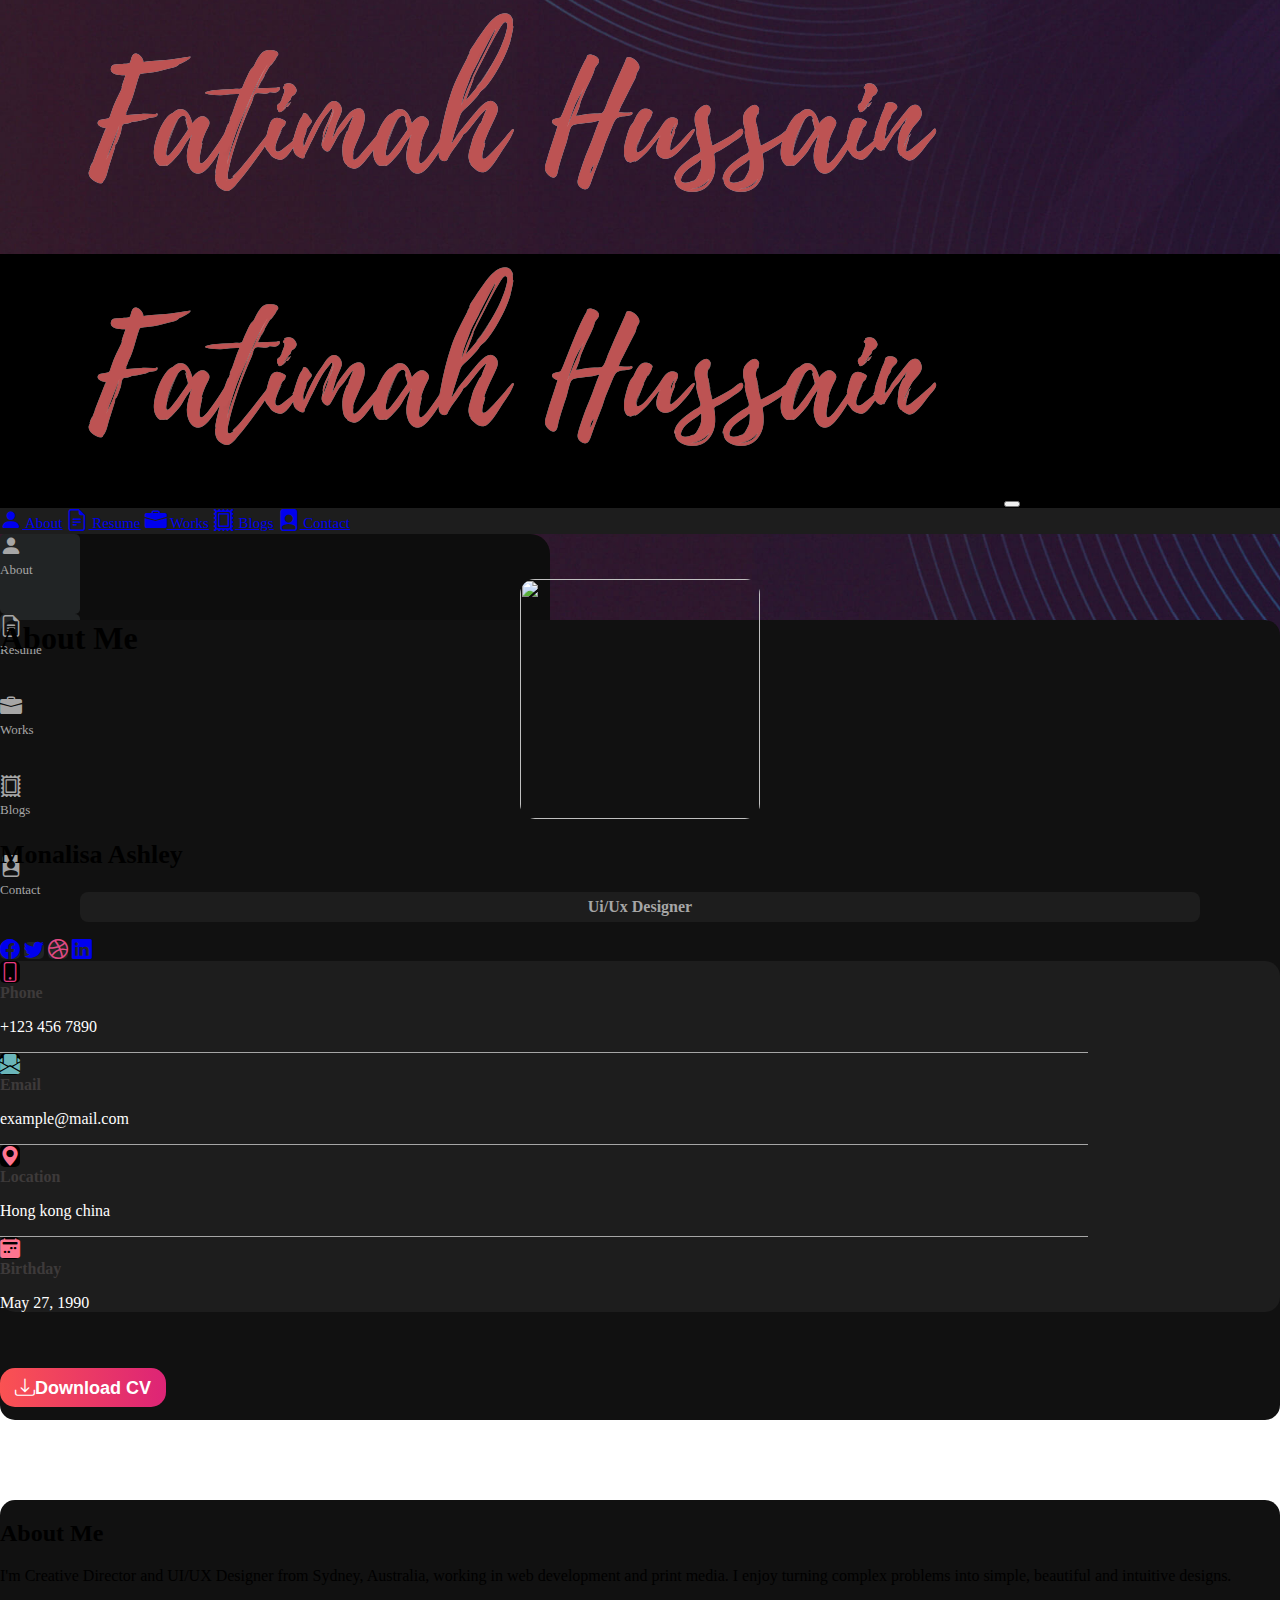
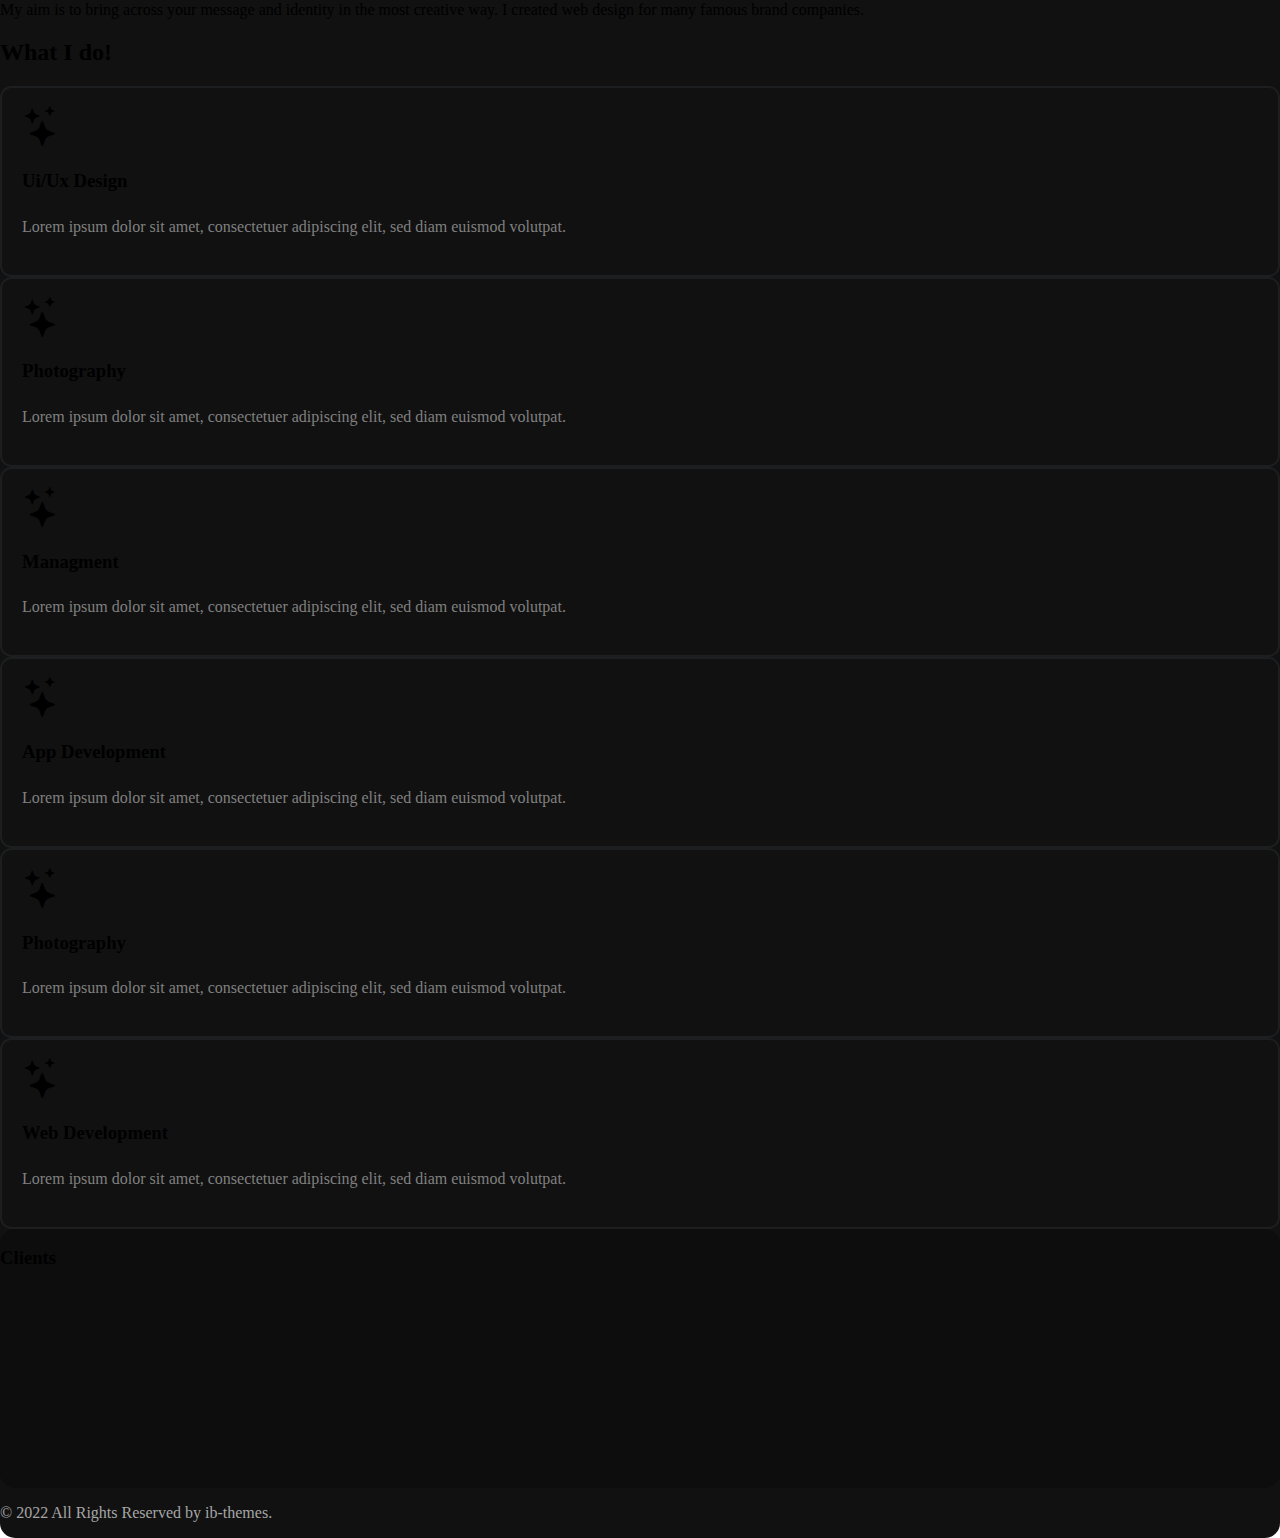
==== index.html @ b4686f72 "index test" ====
<!DOCTYPE html>
<html lang="en">

<head>
    <meta charset="UTF-8">
    <meta http-equiv="X-UA-Compatible" content="IE=edge">
    <meta name="viewport" content="width=device-width, initial-scale=1.0">
    <title>Document</title>
    <link href="https://cdn.jsdelivr.net/npm/bootstrap@5.2.1/dist/css/bootstrap.min.css" rel="stylesheet" integrity="sha384-iYQeCzEYFbKjA/T2uDLTpkwGzCiq6soy8tYaI1GyVh/UjpbCx/TYkiZhlZB6+fzT" crossorigin="anonymous">
    <script src="https://cdn.jsdelivr.net/npm/bootstrap@5.2.1/dist/js/bootstrap.bundle.min.js" integrity="sha384-u1OknCvxWvY5kfmNBILK2hRnQC3Pr17a+RTT6rIHI7NnikvbZlHgTPOOmMi466C8" crossorigin="anonymous"></script>
    <link rel="stylesheet" href="../styles/index.css">
    <link rel="stylesheet" href="https://cdn.jsdelivr.net/npm/bootstrap-icons@1.9.1/font/bootstrap-icons.css">
    <link rel="stylesheet" href="https://cdn.jsdelivr.net/npm/swiper@8/swiper-bundle.min.css" />


</head>

<body>
    <div class="portfolio">
        <div class="m-lg-5 d-none d-lg-block">
            <img src="../images/logo.png" alt="">

        </div>
        <div class="bostami">
            <nav class="navbar navbar-expand-lg bg-dark navbar-dark py-0 d-lg-none">
                <div class="container-fluid p-0">
                    <div class="navbar__top__items d-flex justify-content-between w-100 p-3">
                        <a class="navbar-brand" href="#"><img src="../images/logo.png" alt=""></a>
                        <button class="navbar-toggler" type="button" data-bs-toggle="collapse" data-bs-target="#navbarNavAltMarkup" aria-controls="navbarNavAltMarkup" aria-expanded="false" aria-label="Toggle navigation">
                    <span class="navbar-toggler-icon"></span>
                  </button>
                    </div>
                    <div class="collapse navbar-collapse" id="navbarNavAltMarkup">
                        <div class="navbar__links navbar-nav px-3">
                            <a class="nav-link active" aria-current="page" href="../pages/index.html">
                                <i class="bi bi-person-fill mx-1"></i> About</a>

                            <a class="nav-link active" aria-current="page" href="../pages/resume.html">
                                <i class="bi bi-file-earmark-text mx-1"></i> Resume</a>

                            <a class="nav-link active" aria-current="page" href="../pages/works.html">
                                <i class="bi bi-briefcase-fill mx-1"></i> Works</a>

                            <a class="nav-link active" aria-current="page" href="../pages/blog.html">
                                <i class="bi bi-postage mx-1"></i> Blogs</a>

                            <a class="nav-link active" aria-current="page" href="../pages/contact.html">
                                <i class="bi bi-file-person-fill mx-1"></i> Contact</a>
                        </div>
                    </div>
                </div>
            </nav>

        </div>
        <div class="bostami__menu__item row justify-content-end">
            <div class="col-lg-5 col-12 py-5 mx-3">
                <div class="bostami__menu__items d-lg-block d-none">
                    <div class="container">
                        <div class="bostami__menu d-flex justify-content-center pt-3">
                            <div class="menu__link  mx-2 my-3 d-flex justify-content-center pt-3">
                                <a href="../pages/index.html">
                                    <i class="bi bi-person-fill mx-2"></i> <br> About
                                </a>
                            </div>

                            <div class="menu__link  mx-2 my-3 d-flex justify-content-center pt-3">
                                <a href="../pages/resume.html">
                                    <i class="bi bi-file-earmark-text mx-2"></i> <br> Resume
                                </a>
                            </div>

                            <div class="menu__link  mx-2 my-3 d-flex justify-content-center pt-3">
                                <a href="../pages/Works.html">
                                    <i class="bi bi-briefcase-fill mx-2"></i> <br> Works
                                </a>
                            </div>

                            <div class="menu__link mx-2 my-3 d-flex justify-content-center pt-3">
                                <a href="../pages/blog.html">
                                    <i class="bi bi-postage mx-2"></i> <br> Blogs
                                </a>
                            </div>

                            <div class="menu__link m-2 my-3 d-flex justify-content-center pt-3">
                                <a href="../pages/contact.html">
                                    <i class="bi bi-file-person-fill mx-2"></i> <br> Contact
                                </a>
                            </div>




                        </div>
                    </div>
                </div>
            </div>
        </div>


        <div class="bostami__about">
            <div class="row">
                <div class=" bostami__person__item col-lg-3 col-12 mx-0 mx-lg-4 mx-xl-5 sticky-lg-top">
                    <h1 class="text-light fw-bolder m-5 d-lg-none">About Me
                    </h1>
                    <div class=" person__img">
                        <img class="img-fluid" src="../images/profile.jpg" alt="">
                    </div>
                    <h2 class="text-center text-light my-3">Monalisa Ashley</h2>

                    <h3 class="">Ui/Ux Designer</h3>

                    <div class="sosial__link d-flex justify-content-center">
                        <a class="py-1 px-2 m-1" href="#"><i class="bi bi-facebook "></i></a>
                        <a class="py-1 px-2 m-1" href="#"><i class="bi bi-twitter"></i></a>
                        <a class=" py-1 px-2 m-1" href="#"><i class="pink bi bi-dribbble"></i></i></a>
                        <a class="py-1 px-2 m-1" href="#"><i class="bi bi-linkedin"></i></a>
                    </div>

                    <div class="person__contact__items p-3 m-3">
                        <div class="contact__items d-flex justify-content-lg-start ">
                            <i class="phone__icon bi bi-phone  py-1 mt-1 mx-2"></i>
                            <div class="contact__text">
                                <span>Phone</span>
                                <p>+123 456 7890</p>
                            </div>

                        </div>
                        <div class="line mx-3 my-2"></div>


                        <div class="contact__items d-flex justify-content-start">
                            <i class="email__icon bi bi-envelope-paper-fill  py-1 mt-1 mx-2"></i>
                            <div class="contact__text">
                                <span>Email</span>
                                <p>example@mail.com

                                </p>
                            </div>

                        </div>
                        <div class="line mx-3 my-2"></div>
                        <div class="contact__items d-flex justify-content-start">
                            <i class="location__icon bi bi-geo-alt-fill  py-1 mt-1 mx-2"></i>
                            <div class="contact__text">
                                <span>Location    </span>
                                <p>Hong kong china </p>
                            </div>

                        </div>
                        <div class="line mx-3 my-2"></div>
                        <div class="contact__items d-flex justify-content-start">
                            <i class="location__icon bi bi-calendar2-week-fill  py-1 mt-1 mx-2"></i>
                            <div class="contact__text">
                                <span>Birthday    </span>
                                <p>May 27, 1990</p>
                            </div>

                        </div>

                    </div>

                    <div class="d-flex justify-content-center m-3">
                        <button><i class="bi bi-download px-1"></i>Download CV</button>

                    </div>

                </div>

                <div class="about col-lg-8 col-12">
                    <h2 class="d-lg-block d-none text-light m-5">About Me
                    </h2>
                    <p class="d-lg-block d-none text-light mx-5">I'm Creative Director and UI/UX Designer from Sydney, Australia, working in web development and print media. I enjoy turning complex problems into simple, beautiful and intuitive designs.</p>
                    <p class="d-lg-block d-none text-light mx-5 ">My aim is to bring across your message and identity in the most creative way. I created web design for many famous brand companies.

                    </p>

                    <div class="container">
                        <h2 class="text-light mx-3 px-3 my-4">What I do!
                        </h2>
                        <div class="row m-3">

                            <div class=" col-lg-6 col-12 ">
                                <div class="about__card col-12 d-flex justify-content-center mb-4">
                                    <div><i class="bi bi-stars"></i></div>
                                    <div class="card__text">
                                        <h3 class="text-light">Ui/Ux Design
                                        </h3>
                                        <p>Lorem ipsum dolor sit amet, consectetuer adipiscing elit, sed diam euismod volutpat.

                                        </p>
                                    </div>


                                </div>
                                <div class="about__card col-12 d-flex justify-content-center mb-4">
                                    <div><i class="bi bi-stars"></i></div>
                                    <div class="card__text">
                                        <h3 class="text-light">Photography
                                        </h3>
                                        <p>Lorem ipsum dolor sit amet, consectetuer adipiscing elit, sed diam euismod volutpat.

                                        </p>
                                    </div>


                                </div>
                                <div class="about__card col-12 d-flex justify-content-center mb-4">
                                    <div><i class="bi bi-stars"></i></div>
                                    <div class="card__text">
                                        <h3 class="text-light">Managment

                                        </h3>
                                        <p>Lorem ipsum dolor sit amet, consectetuer adipiscing elit, sed diam euismod volutpat.

                                        </p>
                                    </div>


                                </div>
                            </div>

                            <div class=" col-lg-6 col-12 ">
                                <div class="about__card col-12 d-flex justify-content-center mb-4">
                                    <div><i class="bi bi-stars"></i></div>
                                    <div class="card__text">
                                        <h3 class="text-light">App Development

                                        </h3>
                                        <p>Lorem ipsum dolor sit amet, consectetuer adipiscing elit, sed diam euismod volutpat.

                                        </p>
                                    </div>


                                </div>
                                <div class="about__card col-12 d-flex justify-content-center mb-4">
                                    <div><i class="bi bi-stars"></i></div>
                                    <div class="card__text">
                                        <h3 class="text-light">Photography

                                        </h3>
                                        <p>Lorem ipsum dolor sit amet, consectetuer adipiscing elit, sed diam euismod volutpat.

                                        </p>
                                    </div>


                                </div>
                                <div class="about__card col-12 d-flex justify-content-center mb-4">
                                    <div><i class="bi bi-stars"></i></div>
                                    <div class="card__text">
                                        <h3 class="text-light">Web Development

                                        </h3>
                                        <p>Lorem ipsum dolor sit amet, consectetuer adipiscing elit, sed diam euismod volutpat.

                                        </p>
                                    </div>


                                </div>
                            </div>











                        </div>

                    </div>
                    <div class="clients m-5">
                        <h3 class="text-light text-center m-5">Clients</h3>
                        <!-- Slider main container -->
                        <div class="swiper d-flex justify-content-center mt-5">
                            <!-- Additional required wrapper -->
                            <div class="swiper-wrapper ">
                                <!-- Slides -->
                                <div class="swiper-slide"><img src="../images/cherly.png" alt=""></div>
                                <div class="swiper-slide"><img src="../images/diana hill.png" alt=""></div>
                                <div class="swiper-slide"><img src="../images/pennyw.png" alt=""></div>

                            </div>




                        </div>
                    </div>
                    <footer class=" d-flex justify-content-center py-3">
                        <p>© 2022 All Rights Reserved by ib-themes.</p>
                    </footer>
                </div>

            </div>
        </div>
    </div>

    <script src="https://cdn.jsdelivr.net/npm/swiper@8/swiper-bundle.min.js"></script>
    <script>
        const swiper = new Swiper('.swiper', {
            // Optional parameters
            direction: 'horizontal',
            slidesPerView: 4,
            spaceBetween: 30,
            loop: true,






        });
    </script>
</body>

</html>
---- styles/index.css ----
body {
  margin: 0;
  background-image: url(../images/bgtwo.jpg);
  background-repeat: no-repeat;
  background-position: center;
  background-attachment: fixed;
  background-size: cover;
  overflow-x: hidden;
  font-family: 'Poppins';
}

h3 {
  font-family: 'Poppins';

}
body .portfolio .bostami {
  background-image: url(../images/bgtwo.jpg);
  background-repeat: no-repeat;
  background-position: center;
  background-attachment: fixed;
  background-size: cover;
  width: 100%;
}
body .portfolio .bostami .navbar .navbar__top__items {
  background-color: black !important;
}
body .portfolio .bostami .navbar .navbar__links {
  background-color: rgb(29, 29, 29);
}
body .portfolio .bostami .navbar .navbar__links a {
  font-size: 15px;
}
body .portfolio .bostami .navbar .navbar__links a i {
  font-size: 22px;
}
body .portfolio .bostami .navbar .navbar__links a:hover {
  color: #FA5252;
}
body .portfolio .bostami__menu__item {
  margin-bottom: -80px;
}
@media screen and (max-width: 1352px) {
  body .portfolio .bostami__menu__item {
    margin-right: 20% !important;
  }
}
body .portfolio .bostami__menu__item .bostami__menu__items {
  width: 550px;
  height: 145px;
  background-color: #0D0D0D;
  border-radius: 20px;
}
body .portfolio .bostami__menu__item .bostami__menu__items .menu__link {
  width: 80px;
  height: 80px;
  border-radius: 5px;
  background-color: #212425;
  color: #A6A6A6;
}
body .portfolio .bostami__menu__item .bostami__menu__items .menu__link:hover {
  background: linear-gradient(90deg, rgb(250, 82, 82) 0%, rgb(221, 36, 118) 100%);
}
body .portfolio .bostami__menu__item .bostami__menu__items .menu__link:hover a {
  color: white;
}
body .portfolio .bostami__menu__item .bostami__menu__items .menu__link a {
  color: #A6A6A6;
  align-items: center;
  font-size: 13px;
  text-decoration: none;
}
body .portfolio .bostami__menu__item .bostami__menu__items .menu__link a i {
  font-size: 22px;
}
body .portfolio .bostami__about .about {
  margin-top: 80px;
  border-radius: 15px;
  overflow: hidden;
  background-color: rgb(17, 17, 17);
}
@media screen and (max-width: 991px) {
  body .portfolio .bostami__about .about {
    margin-top: -30px;
  }
}
body .portfolio .bostami__about .about .about__card {
  overflow: hidden;
  padding-left: 1.25rem;
  padding-top: 1rem;
  padding-bottom: 1rem;
  border-radius: 0.725rem;
  border: 2px solid rgba(33, 36, 37, 0.7);
}
body .portfolio .bostami__about .about .about__card i {
  font-size: 2.5rem;
}
body .portfolio .bostami__about .about .about__card p {
  color: #808080;
  line-height: 2rem;
}
body .portfolio .bostami__about .about .clients {
  background-color: #0D0D0D;
  overflow: hidden;
  border-radius: 15px;
}
body .portfolio .bostami__about .about .clients .swiper {
  width: 700px;
  height: 200px;
}
body .portfolio .bostami__about .about footer {
  color: #A6A6A6;
  font-size: 16px;
}
body .portfolio .bostami__about .bostami__person__item {
  border-radius: 15px;
  background-color: rgb(17, 17, 17);
}
@media screen and (min-width: 991px) {
  body .portfolio .bostami__about .bostami__person__item {
    height: 800px;
  }
}
@media screen and (max-width: 991px) {
  body .portfolio .bostami__about .bostami__person__item {
    height: 1100px;
    margin-top: -18px;
  }
}
body .portfolio .bostami__about .bostami__person__item h3 {
  text-align: center;
  color: #A6A6A6;
  background-color: #1D1D1D;
  font-size: 16px;
  padding: 6px 20px;
  margin-right: 80px;
  margin-left: 80px;
  border-radius: 8px;
}
body .portfolio .bostami__about .bostami__person__item h2 {
  font-size: 26px;
}
body .portfolio .bostami__about .bostami__person__item .sosial__link a {
  background-color: #212425;
  text-decoration: none;
  border-radius: 5px;
}
body .portfolio .bostami__about .bostami__person__item .sosial__link a .pink {
  color: #E14A84 !important;
}
body .portfolio .bostami__about .bostami__person__item .sosial__link a i {
  text-align: center;
  font-size: 20px;
}
body .portfolio .bostami__about .bostami__person__item button {
  margin-top: 40px;
  font-size: 18px;
  border-radius: 15px;
  color: white;
  font-weight: bold;
  border: none;
  padding: 8px 15px;
  background: linear-gradient(90deg, rgb(250, 82, 82) 0%, rgb(221, 36, 118) 100%);
}
body .portfolio .bostami__about .bostami__person__item button i {
  font-size: 20px;
}
body .portfolio .bostami__about .bostami__person__item .person__img {
  display: flex;
  justify-content: center;
}
@media screen and (min-width: 991px) {
  body .portfolio .bostami__about .bostami__person__item .person__img {
    margin-top: -100px;
  }
}
@media screen and (max-width: 991px) {
  body .portfolio .bostami__about .bostami__person__item .person__img {
    padding-top: 50px;
  }
}
body .portfolio .bostami__about .bostami__person__item .person__img img {
  border-radius: 15px;
  width: 240px;
  height: 240px;
}
body .portfolio .bostami__about .bostami__person__item .person__contact__items {
  border-radius: 15px;
  background-color: #1d1d1d;
}
body .portfolio .bostami__about .bostami__person__item .contact__items i {
  border-radius: 5px;
  text-align: center;
  height: 40px;
  width: 40px;
  font-size: 20px;
  background-color: #000000;
}
body .portfolio .bostami__about .bostami__person__item .contact__items .phone__icon {
  color: #e93b81;
}
body .portfolio .bostami__about .bostami__person__item .contact__items .contact__text span {
  font-weight: bolder;
  font-size: 16px;
  color: #3d3a3a;
}
body .portfolio .bostami__about .bostami__person__item .contact__items .contact__text p {
  font-size: 16px;
  color: white;
}
body .portfolio .bostami__about .bostami__person__item .contact__items .email__icon {
  color: #6ab5b9;
}
body .portfolio .bostami__about .bostami__person__item .contact__items .location__icon {
  color: #FD7590;
}
body .portfolio .bostami__about .bostami__person__item .line {
  height: 1px;
  width: 85%;
  background-color: #A6A6A6;
}/*# sourceMappingURL=index.css.map */
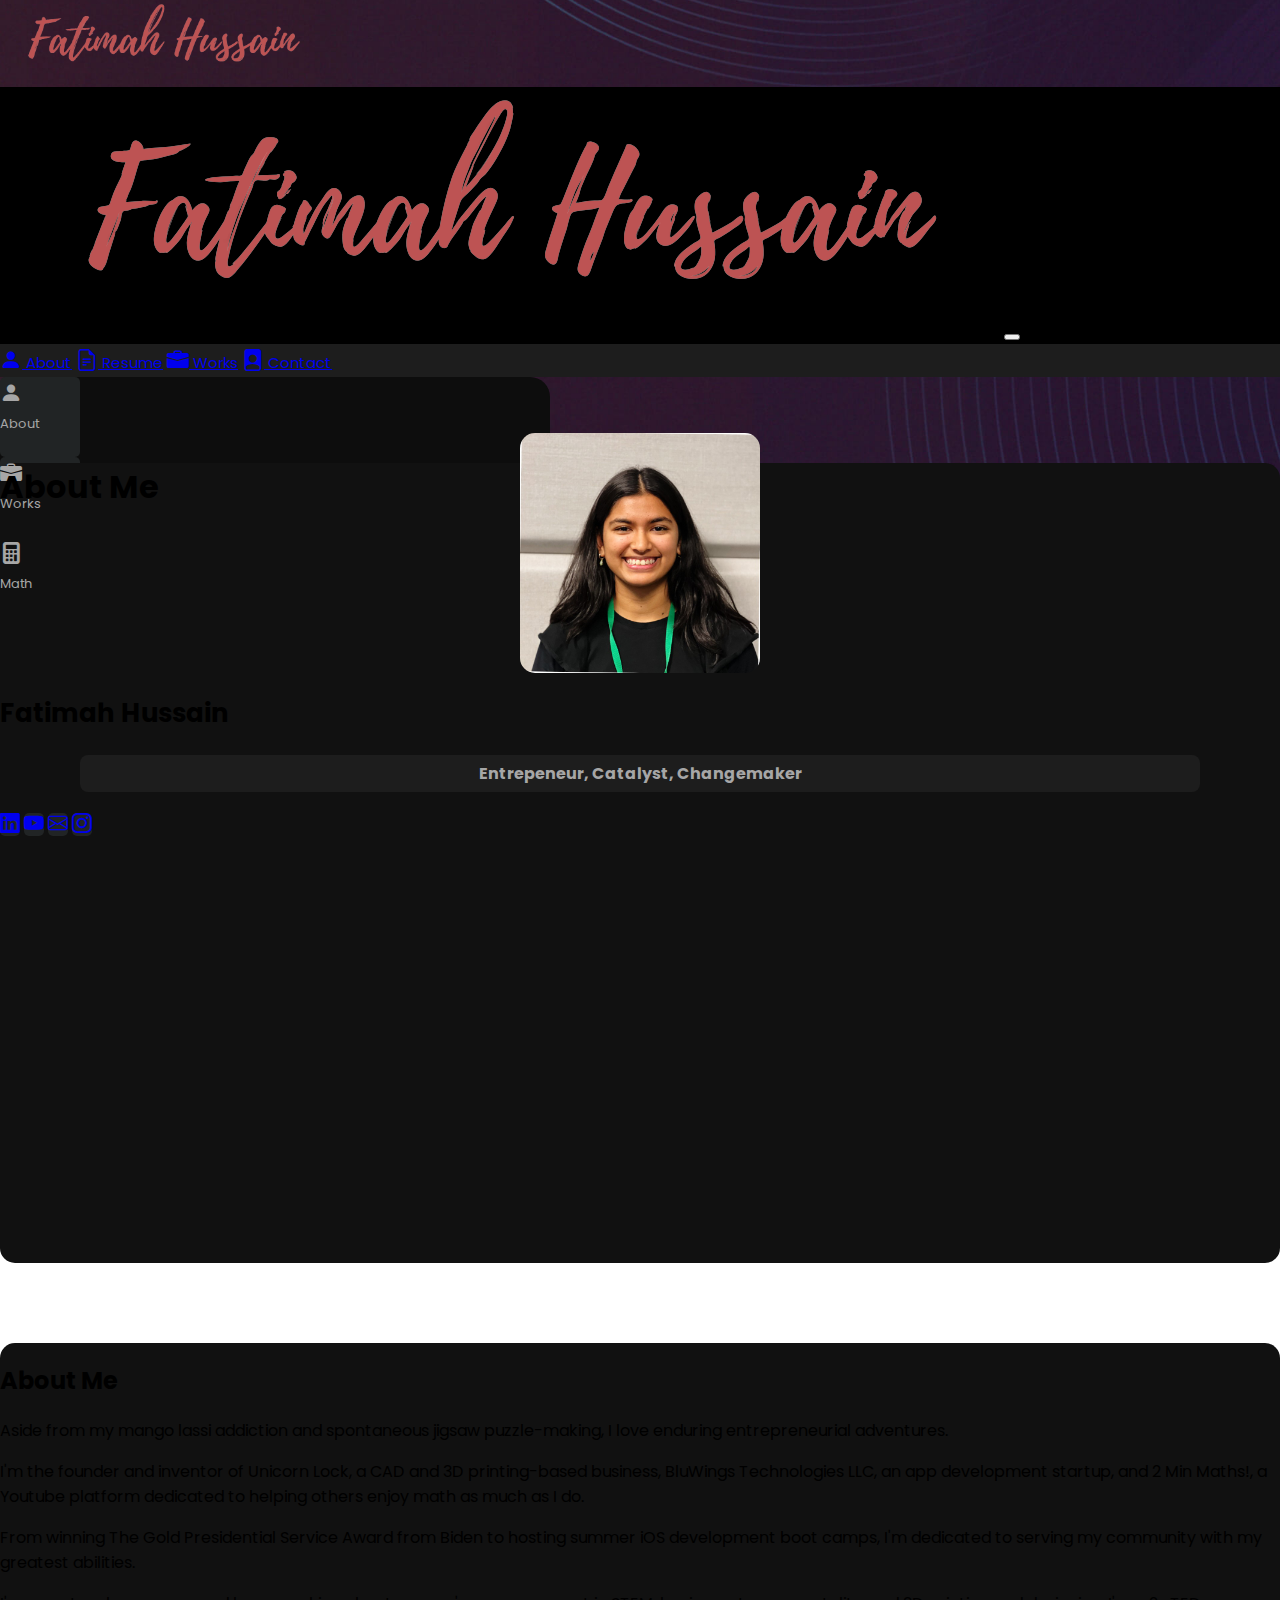
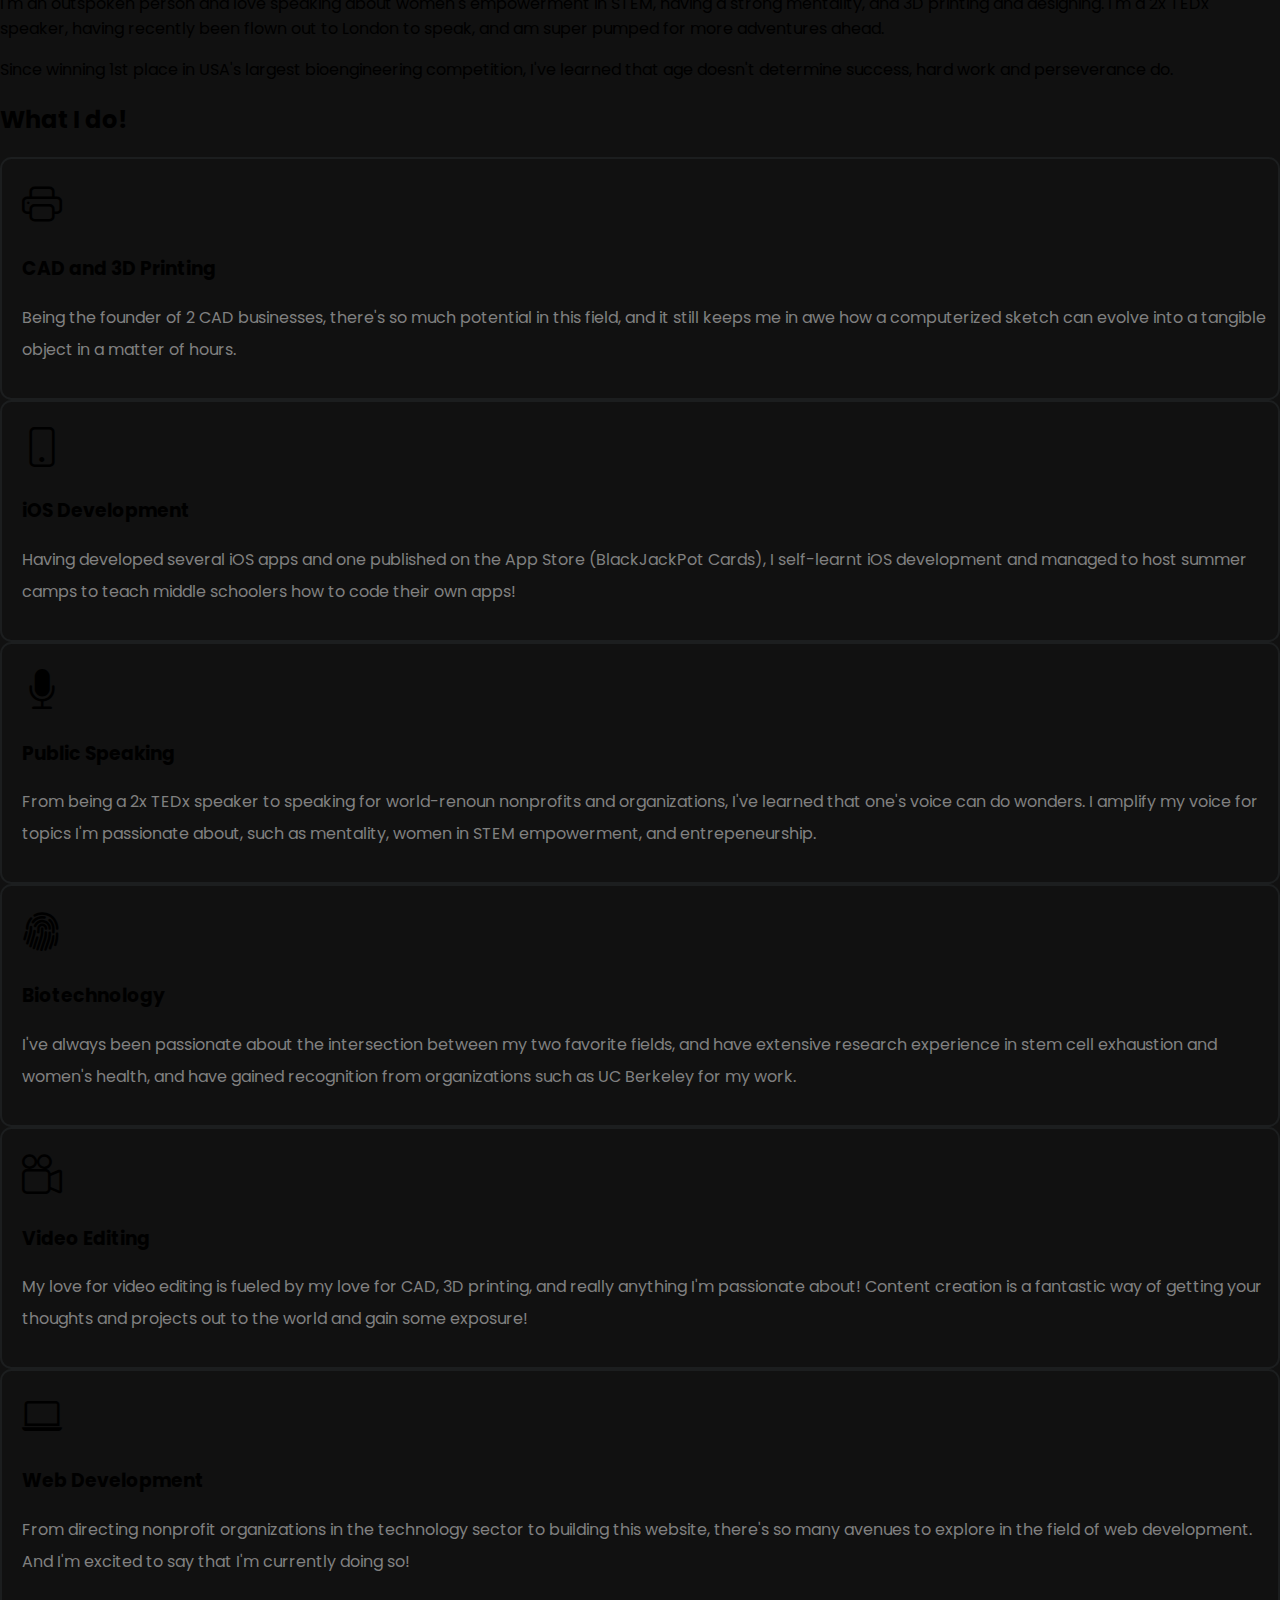
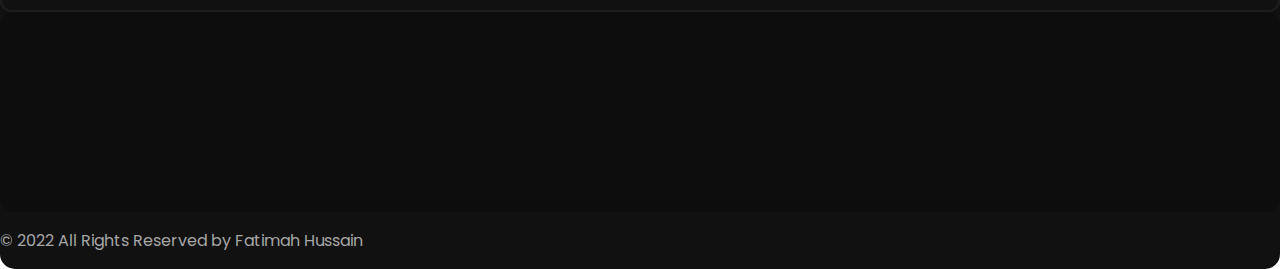
==== commit 1972f85a: "revert to original" ====
--- a/index.html
+++ b/index.html
@@ -5,20 +5,22 @@
     <meta charset="UTF-8">
     <meta http-equiv="X-UA-Compatible" content="IE=edge">
     <meta name="viewport" content="width=device-width, initial-scale=1.0">
-    <title>Document</title>
+    <title>Fatimah Hussain</title>
     <link href="https://cdn.jsdelivr.net/npm/bootstrap@5.2.1/dist/css/bootstrap.min.css" rel="stylesheet" integrity="sha384-iYQeCzEYFbKjA/T2uDLTpkwGzCiq6soy8tYaI1GyVh/UjpbCx/TYkiZhlZB6+fzT" crossorigin="anonymous">
     <script src="https://cdn.jsdelivr.net/npm/bootstrap@5.2.1/dist/js/bootstrap.bundle.min.js" integrity="sha384-u1OknCvxWvY5kfmNBILK2hRnQC3Pr17a+RTT6rIHI7NnikvbZlHgTPOOmMi466C8" crossorigin="anonymous"></script>
     <link rel="stylesheet" href="../styles/index.css">
     <link rel="stylesheet" href="https://cdn.jsdelivr.net/npm/bootstrap-icons@1.9.1/font/bootstrap-icons.css">
     <link rel="stylesheet" href="https://cdn.jsdelivr.net/npm/swiper@8/swiper-bundle.min.css" />
-
+    <link rel="preconnect" href="https://fonts.googleapis.com">
+    <link rel="preconnect" href="https://fonts.gstatic.com" crossorigin>
+    <link href="https://fonts.googleapis.com/css2?family=Poppins:wght@200;500&display=swap" rel="stylesheet">
 
 </head>
 
 <body>
     <div class="portfolio">
         <div class="m-lg-5 d-none d-lg-block">
-            <img src="../images/logo.png" alt="">
+            <img style="height: 5rem;" src="../images/logo.png" alt="">
 
         </div>
         <div class="bostami">
@@ -32,7 +34,7 @@
                     </div>
                     <div class="collapse navbar-collapse" id="navbarNavAltMarkup">
                         <div class="navbar__links navbar-nav px-3">
-                            <a class="nav-link active" aria-current="page" href="../pages/index.html">
+                            <a class="nav-link active" aria-current="page" href="../index.html">
                                 <i class="bi bi-person-fill mx-1"></i> About</a>
 
                             <a class="nav-link active" aria-current="page" href="../pages/resume.html">
@@ -40,9 +42,9 @@
 
                             <a class="nav-link active" aria-current="page" href="../pages/works.html">
                                 <i class="bi bi-briefcase-fill mx-1"></i> Works</a>
-
+<!-- 
                             <a class="nav-link active" aria-current="page" href="../pages/blog.html">
-                                <i class="bi bi-postage mx-1"></i> Blogs</a>
+                                <i class="bi bi-postage mx-1"></i> Blogs</a> -->
 
                             <a class="nav-link active" aria-current="page" href="../pages/contact.html">
                                 <i class="bi bi-file-person-fill mx-1"></i> Contact</a>
@@ -58,16 +60,16 @@
                     <div class="container">
                         <div class="bostami__menu d-flex justify-content-center pt-3">
                             <div class="menu__link  mx-2 my-3 d-flex justify-content-center pt-3">
-                                <a href="../pages/index.html">
+                                <a href="../index.html">
                                     <i class="bi bi-person-fill mx-2"></i> <br> About
                                 </a>
                             </div>
 
-                            <div class="menu__link  mx-2 my-3 d-flex justify-content-center pt-3">
+                            <!-- <div class="menu__link  mx-2 my-3 d-flex justify-content-center pt-3">
                                 <a href="../pages/resume.html">
                                     <i class="bi bi-file-earmark-text mx-2"></i> <br> Resume
                                 </a>
-                            </div>
+                            </div> -->
 
                             <div class="menu__link  mx-2 my-3 d-flex justify-content-center pt-3">
                                 <a href="../pages/Works.html">
@@ -75,17 +77,25 @@
                                 </a>
                             </div>
 
-                            <div class="menu__link mx-2 my-3 d-flex justify-content-center pt-3">
+                            <!-- <div class="menu__link mx-2 my-3 d-flex justify-content-center pt-3">
                                 <a href="../pages/blog.html">
                                     <i class="bi bi-postage mx-2"></i> <br> Blogs
                                 </a>
-                            </div>
+                            </div> -->
 
                             <div class="menu__link m-2 my-3 d-flex justify-content-center pt-3">
+                                <a href="https://www.youtube.com/c/2MinMaths/videos">
+                                    <i class="bi bi-calculator-fill mx-2"></i> <br> Math
+                                </a>
+                            </div>
+
+
+                            <!-- <div class="menu__link m-2 my-3 d-flex justify-content-center pt-3">
                                 <a href="../pages/contact.html">
-                                    <i class="bi bi-file-person-fill mx-2"></i> <br> Contact
-                                </a>
-                            </div>
+                                    <i class="bi bi-file-person-fill mx-2"></i> <br> Math
+                                </a>
+                            </div> -->
+
 
 
 
@@ -103,28 +113,28 @@
                     <h1 class="text-light fw-bolder m-5 d-lg-none">About Me
                     </h1>
                     <div class=" person__img">
-                        <img class="img-fluid" src="../images/profile.jpg" alt="">
-                    </div>
-                    <h2 class="text-center text-light my-3">Monalisa Ashley</h2>
-
-                    <h3 class="">Ui/Ux Designer</h3>
+                        <img style="height: 50%;" class="img-fluid" src="../images/profile.jpeg" alt="">
+                    </div>
+                    <h2 class="text-center text-light my-3">Fatimah Hussain</h2>
+
+                    <h3>Entrepeneur, Catalyst, Changemaker</h3>
 
                     <div class="sosial__link d-flex justify-content-center">
-                        <a class="py-1 px-2 m-1" href="#"><i class="bi bi-facebook "></i></a>
-                        <a class="py-1 px-2 m-1" href="#"><i class="bi bi-twitter"></i></a>
-                        <a class=" py-1 px-2 m-1" href="#"><i class="pink bi bi-dribbble"></i></i></a>
-                        <a class="py-1 px-2 m-1" href="#"><i class="bi bi-linkedin"></i></a>
-                    </div>
-
-                    <div class="person__contact__items p-3 m-3">
-                        <div class="contact__items d-flex justify-content-lg-start ">
+                        <a class="py-1 px-2 m-1" href="linkedin.com/in/fatimah-hussain/"><i class="bi bi-linkedin"></i></a>
+                        <a class="py-1 px-2 m-1" href="https://www.youtube.com/c/2MinMaths/videos"><i class="bi bi-youtube "></i></a>
+                        <a class="py-1 px-2 m-1" href="fatimahandhussain@gmail.com"><i class="bi bi-envelope"></i></a>
+                        <a class=" py-1 px-2 m-1" href="https://instagram.com/@fxtimxhh"><i class="bi bi-instagram"></i></i></a>
+                    </div>
+
+                    <!-- <div class="person__contact__items p-3 m-3">
+                         <div class="contact__items d-flex justify-content-lg-start ">
                             <i class="phone__icon bi bi-phone  py-1 mt-1 mx-2"></i>
                             <div class="contact__text">
                                 <span>Phone</span>
                                 <p>+123 456 7890</p>
                             </div>
 
-                        </div>
+                        </div> 
                         <div class="line mx-3 my-2"></div>
 
 
@@ -132,7 +142,7 @@
                             <i class="email__icon bi bi-envelope-paper-fill  py-1 mt-1 mx-2"></i>
                             <div class="contact__text">
                                 <span>Email</span>
-                                <p>example@mail.com
+                                <p>fatimahandhussain@gmail.com
 
                                 </p>
                             </div>
@@ -157,60 +167,64 @@
 
                         </div>
 
-                    </div>
-
-                    <div class="d-flex justify-content-center m-3">
-                        <button><i class="bi bi-download px-1"></i>Download CV</button>
-
-                    </div>
+                    </div> -->
 
                 </div>
 
                 <div class="about col-lg-8 col-12">
+                    
+
                     <h2 class="d-lg-block d-none text-light m-5">About Me
                     </h2>
-                    <p class="d-lg-block d-none text-light mx-5">I'm Creative Director and UI/UX Designer from Sydney, Australia, working in web development and print media. I enjoy turning complex problems into simple, beautiful and intuitive designs.</p>
-                    <p class="d-lg-block d-none text-light mx-5 ">My aim is to bring across your message and identity in the most creative way. I created web design for many famous brand companies.
-
+                    <!-- <img style= "width: 70%; justify-content: center;" src="../images/main.jpeg">  -->
+                    <p class="d-lg-block d-none text-light mx-5">Aside from my mango lassi addiction and spontaneous jigsaw puzzle-making, I love enduring entrepreneurial adventures. 
+                        
                     </p>
+                    <p class="d-lg-block d-none text-light mx-5"> I'm the founder and inventor of Unicorn Lock, a CAD and 3D printing-based business, BluWings Technologies LLC, an app development startup, and 2 Min Maths!, a Youtube platform dedicated to helping others enjoy math as much as I do. </p>
+                    
+                    <p class="d-lg-block d-none text-light mx-5"> From winning The Gold Presidential Service Award from Biden to hosting summer iOS development boot camps, I'm dedicated to serving my community with my greatest abilities. </p>
+                    
+                    <p class="d-lg-block d-none text-light mx-5"> I'm an outspoken person and love speaking about women's empowerment in STEM, having a strong mentality, and 3D printing and designing. I'm a 2x TEDx speaker, having recently been flown out to London to speak, and am super pumped for more adventures ahead. </p>
+                    
+                    <p class="d-lg-block d-none text-light mx-5"> Since winning 1st place in USA's largest bioengineering competition, I've learned that age doesn't determine success, hard work and perseverance do.</p>
 
                     <div class="container">
-                        <h2 class="text-light mx-3 px-3 my-4">What I do!
+                        <h2 class="text-light mx-3 px-3 my-5">What I do!
                         </h2>
                         <div class="row m-3">
 
                             <div class=" col-lg-6 col-12 ">
                                 <div class="about__card col-12 d-flex justify-content-center mb-4">
-                                    <div><i class="bi bi-stars"></i></div>
-                                    <div class="card__text">
-                                        <h3 class="text-light">Ui/Ux Design
-                                        </h3>
-                                        <p>Lorem ipsum dolor sit amet, consectetuer adipiscing elit, sed diam euismod volutpat.
-
-                                        </p>
-                                    </div>
-
-
-                                </div>
-                                <div class="about__card col-12 d-flex justify-content-center mb-4">
-                                    <div><i class="bi bi-stars"></i></div>
-                                    <div class="card__text">
-                                        <h3 class="text-light">Photography
-                                        </h3>
-                                        <p>Lorem ipsum dolor sit amet, consectetuer adipiscing elit, sed diam euismod volutpat.
-
-                                        </p>
-                                    </div>
-
-
-                                </div>
-                                <div class="about__card col-12 d-flex justify-content-center mb-4">
-                                    <div><i class="bi bi-stars"></i></div>
-                                    <div class="card__text">
-                                        <h3 class="text-light">Managment
-
-                                        </h3>
-                                        <p>Lorem ipsum dolor sit amet, consectetuer adipiscing elit, sed diam euismod volutpat.
+                                    <div><i class="bi bi-printer"></i></div>
+                                    <div class="card__text">
+                                        <h3 class="text-light">CAD and 3D Printing
+                                        </h3>
+                                        <p>Being the founder of 2 CAD businesses, there's so much potential in this field, and it still keeps me in awe how a computerized sketch can evolve into a tangible object in a matter of hours.
+
+                                        </p>
+                                    </div>
+
+
+                                </div>
+                                <div class="about__card col-12 d-flex justify-content-center mb-4">
+                                    <div><i class="bi bi-phone"></i></div>
+                                    <div class="card__text">
+                                        <h3 class="text-light">iOS Development
+                                        </h3>
+                                        <p>Having developed several iOS apps and one published on the App Store (BlackJackPot Cards), I self-learnt iOS development and managed to host summer camps to teach middle schoolers how to code their own apps!
+
+                                        </p>
+                                    </div>
+
+
+                                </div>
+                                <div class="about__card col-12 d-flex justify-content-center mb-4">
+                                    <div><i class="bi bi-mic-fill"></i></div>
+                                    <div class="card__text">
+                                        <h3 class="text-light">Public Speaking
+
+                                        </h3>
+                                        <p>From being a 2x TEDx speaker to speaking for world-renoun nonprofits and organizations, I've learned that one's voice can do wonders. I amplify my voice for topics I'm passionate about, such as mentality, women in STEM empowerment, and entrepeneurship. 
 
                                         </p>
                                     </div>
@@ -221,38 +235,38 @@
 
                             <div class=" col-lg-6 col-12 ">
                                 <div class="about__card col-12 d-flex justify-content-center mb-4">
-                                    <div><i class="bi bi-stars"></i></div>
-                                    <div class="card__text">
-                                        <h3 class="text-light">App Development
-
-                                        </h3>
-                                        <p>Lorem ipsum dolor sit amet, consectetuer adipiscing elit, sed diam euismod volutpat.
-
-                                        </p>
-                                    </div>
-
-
-                                </div>
-                                <div class="about__card col-12 d-flex justify-content-center mb-4">
-                                    <div><i class="bi bi-stars"></i></div>
-                                    <div class="card__text">
-                                        <h3 class="text-light">Photography
-
-                                        </h3>
-                                        <p>Lorem ipsum dolor sit amet, consectetuer adipiscing elit, sed diam euismod volutpat.
-
-                                        </p>
-                                    </div>
-
-
-                                </div>
-                                <div class="about__card col-12 d-flex justify-content-center mb-4">
-                                    <div><i class="bi bi-stars"></i></div>
+                                    <div><i class="bi bi-fingerprint"></i></div>
+                                    <div class="card__text">
+                                        <h3 class="text-light">Biotechnology
+
+                                        </h3>
+                                        <p>I've always been passionate about the intersection between my two favorite fields, and have extensive research experience in stem cell exhaustion and women's health, and have gained recognition from organizations such as UC Berkeley for my work.  
+
+                                        </p>
+                                    </div>
+
+
+                                </div>
+                                <div class="about__card col-12 d-flex justify-content-center mb-4">
+                                    <div><i class="bi bi-camera-reels"></i></div>
+                                    <div class="card__text">
+                                        <h3 class="text-light">Video Editing
+
+                                        </h3>
+                                        <p>My love for video editing is fueled by my love for CAD, 3D printing, and really anything I'm passionate about! Content creation is a fantastic way of getting your thoughts and projects out to the world and gain some exposure!
+
+                                        </p>
+                                    </div>
+
+
+                                </div>
+                                <div class="about__card col-12 d-flex justify-content-center mb-4">
+                                    <div><i class="bi bi-laptop"></i></div>
                                     <div class="card__text">
                                         <h3 class="text-light">Web Development
 
                                         </h3>
-                                        <p>Lorem ipsum dolor sit amet, consectetuer adipiscing elit, sed diam euismod volutpat.
+                                        <p>From directing nonprofit organizations in the technology sector to building this website, there's so many avenues to explore in the field of web development. And I'm excited to say that I'm currently doing so!
 
                                         </p>
                                     </div>
@@ -275,7 +289,7 @@
 
                     </div>
                     <div class="clients m-5">
-                        <h3 class="text-light text-center m-5">Clients</h3>
+                        <!-- <h3 class="text-light text-center m-5">Fatimah Has Worked With...</h3> -->
                         <!-- Slider main container -->
                         <div class="swiper d-flex justify-content-center mt-5">
                             <!-- Additional required wrapper -->
@@ -293,7 +307,7 @@
                         </div>
                     </div>
                     <footer class=" d-flex justify-content-center py-3">
-                        <p>© 2022 All Rights Reserved by ib-themes.</p>
+                        <p>© 2022 All Rights Reserved by Fatimah Hussain</p>
                     </footer>
                 </div>
 
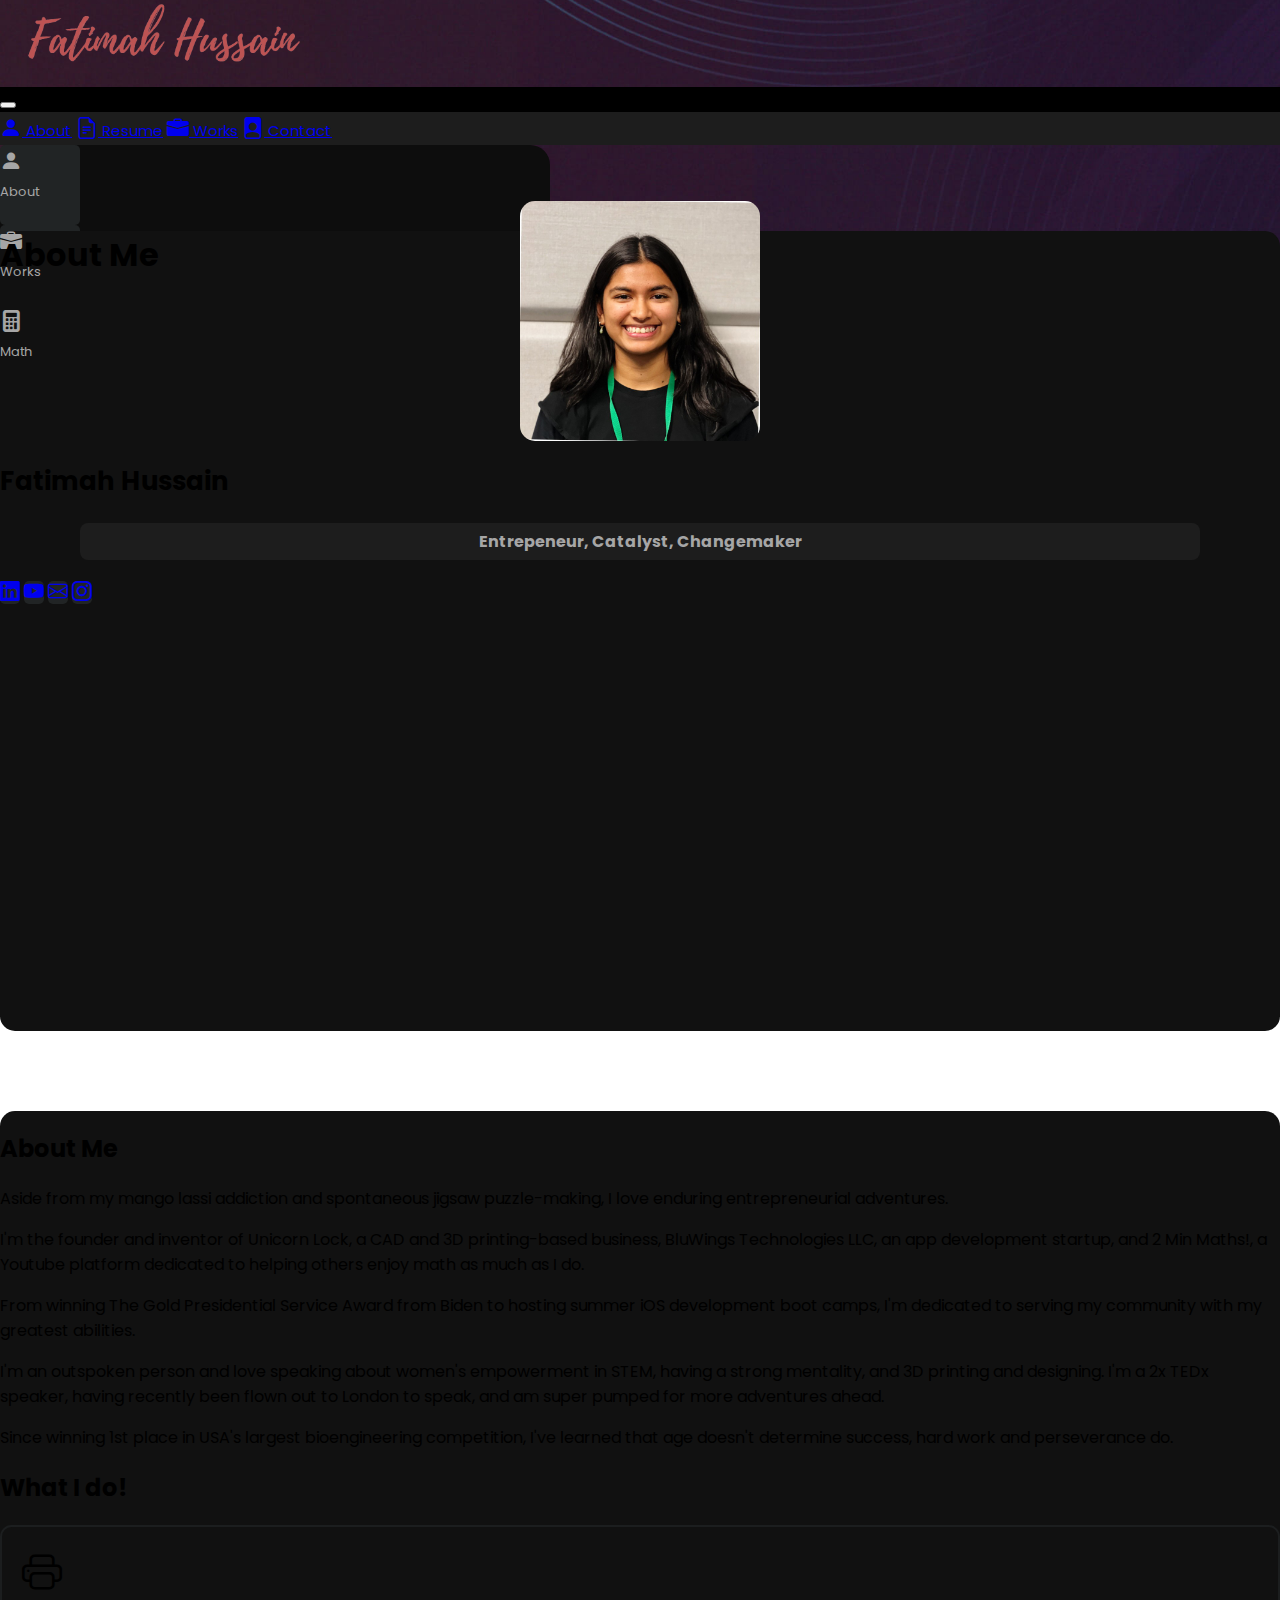
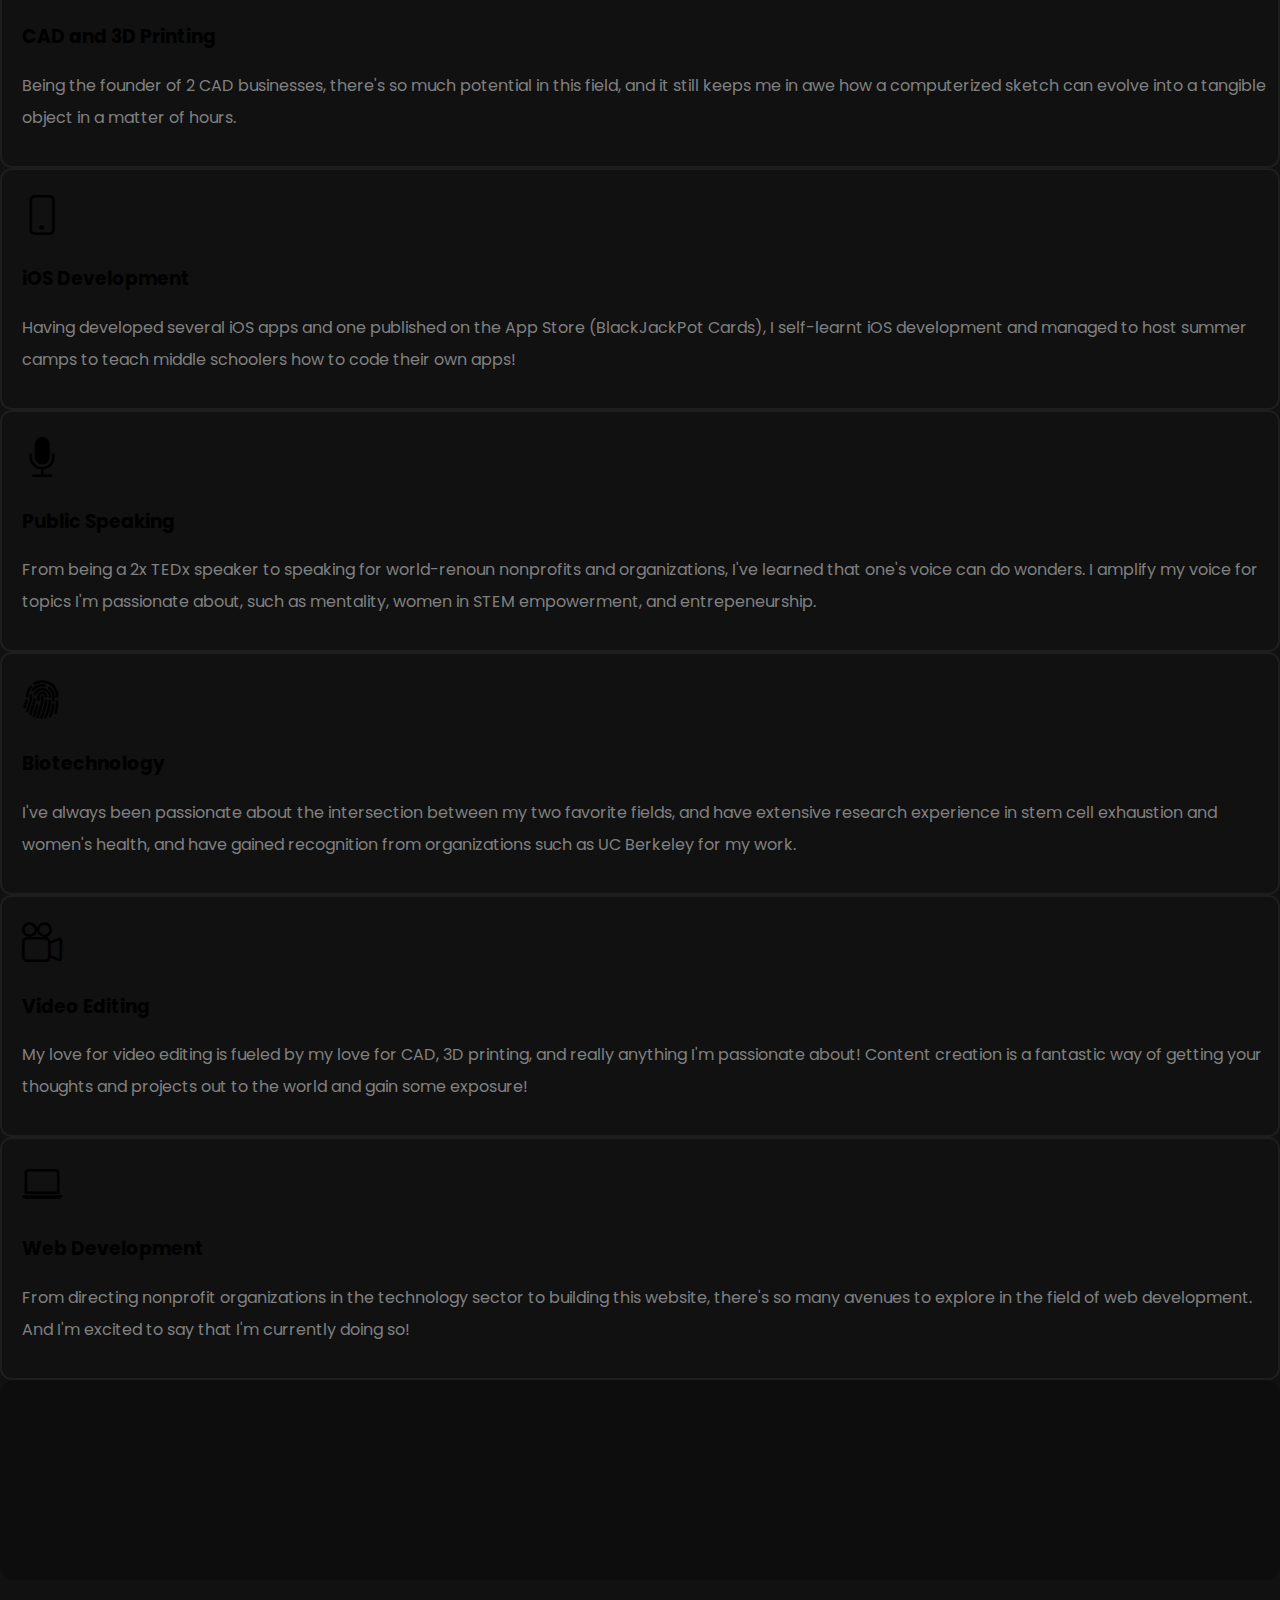
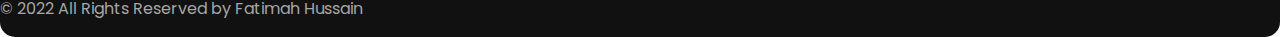
==== commit 70625d53: "remove logo" ====
--- a/index.html
+++ b/index.html
@@ -27,7 +27,7 @@
             <nav class="navbar navbar-expand-lg bg-dark navbar-dark py-0 d-lg-none">
                 <div class="container-fluid p-0">
                     <div class="navbar__top__items d-flex justify-content-between w-100 p-3">
-                        <a class="navbar-brand" href="#"><img src="../images/logo.png" alt=""></a>
+                        <!-- <a class="navbar-brand" href="#"><img src="../images/logo.png" alt=""></a> -->
                         <button class="navbar-toggler" type="button" data-bs-toggle="collapse" data-bs-target="#navbarNavAltMarkup" aria-controls="navbarNavAltMarkup" aria-expanded="false" aria-label="Toggle navigation">
                     <span class="navbar-toggler-icon"></span>
                   </button>
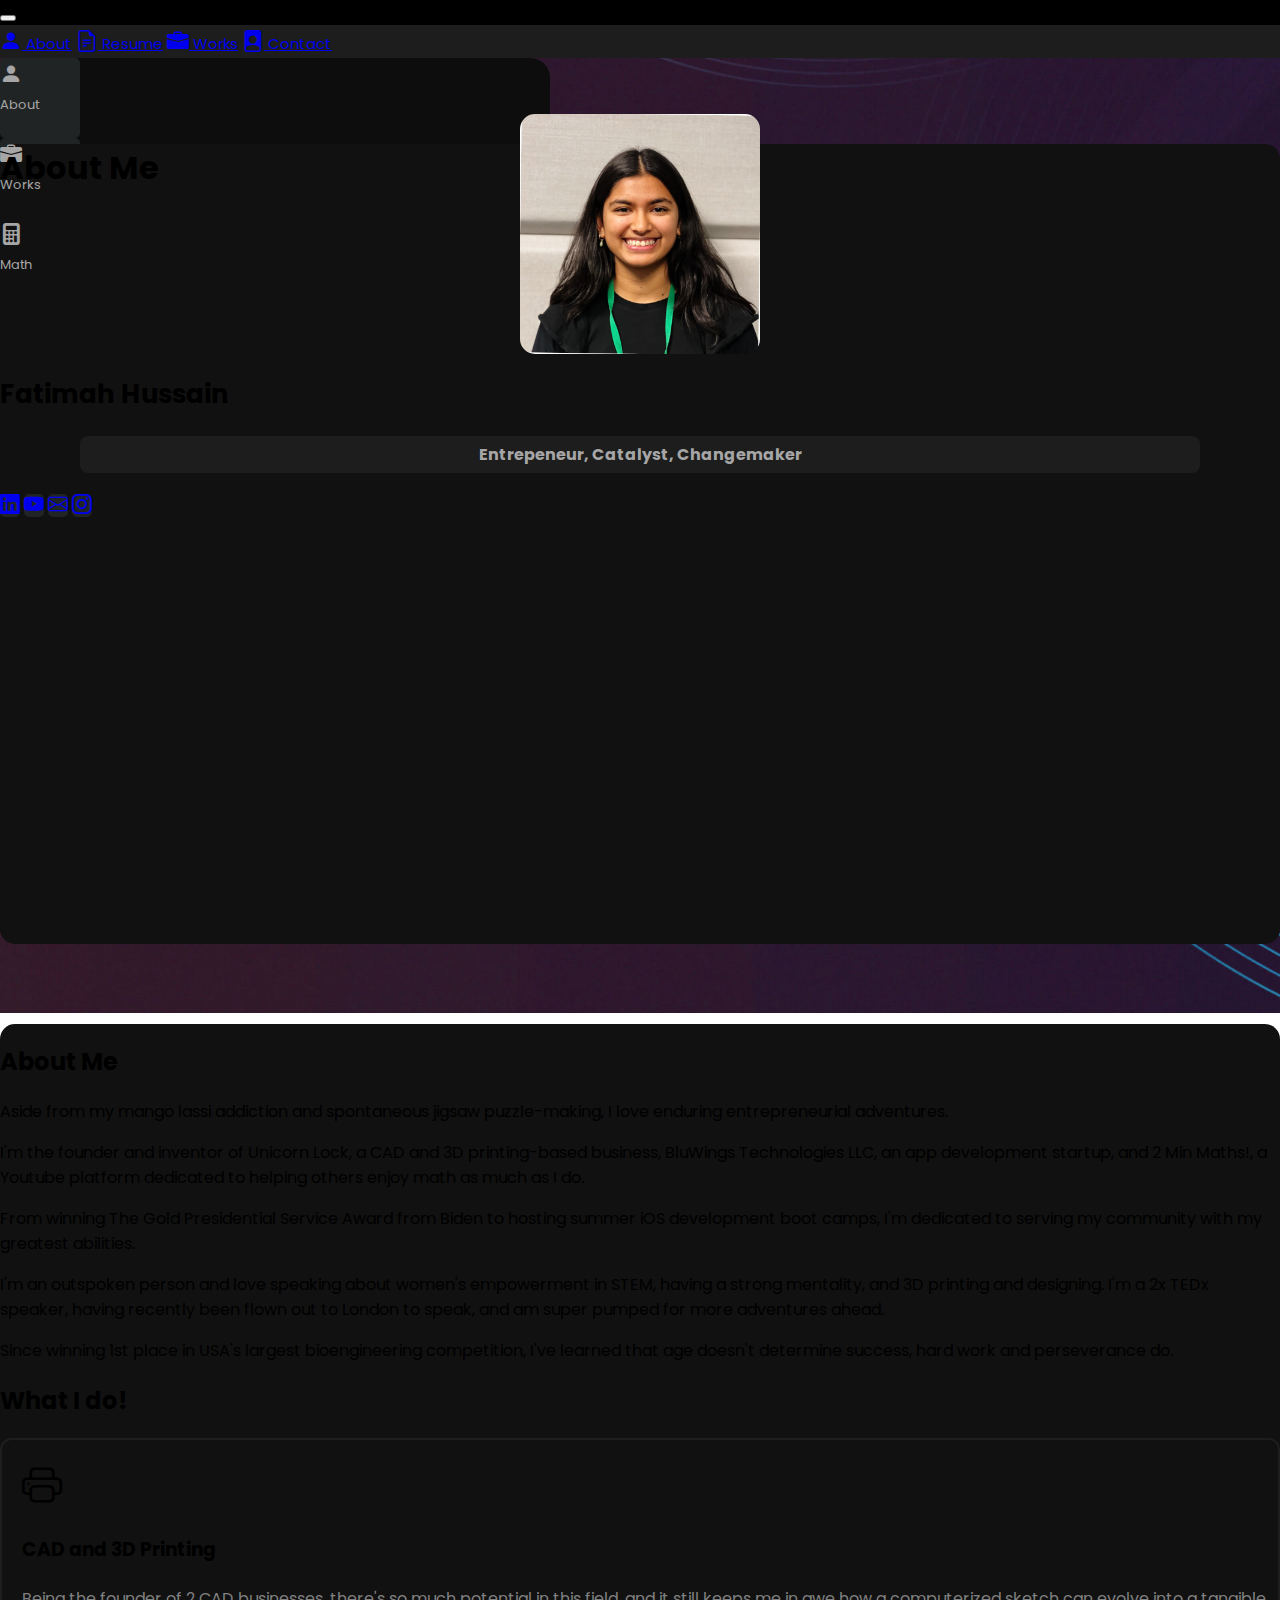
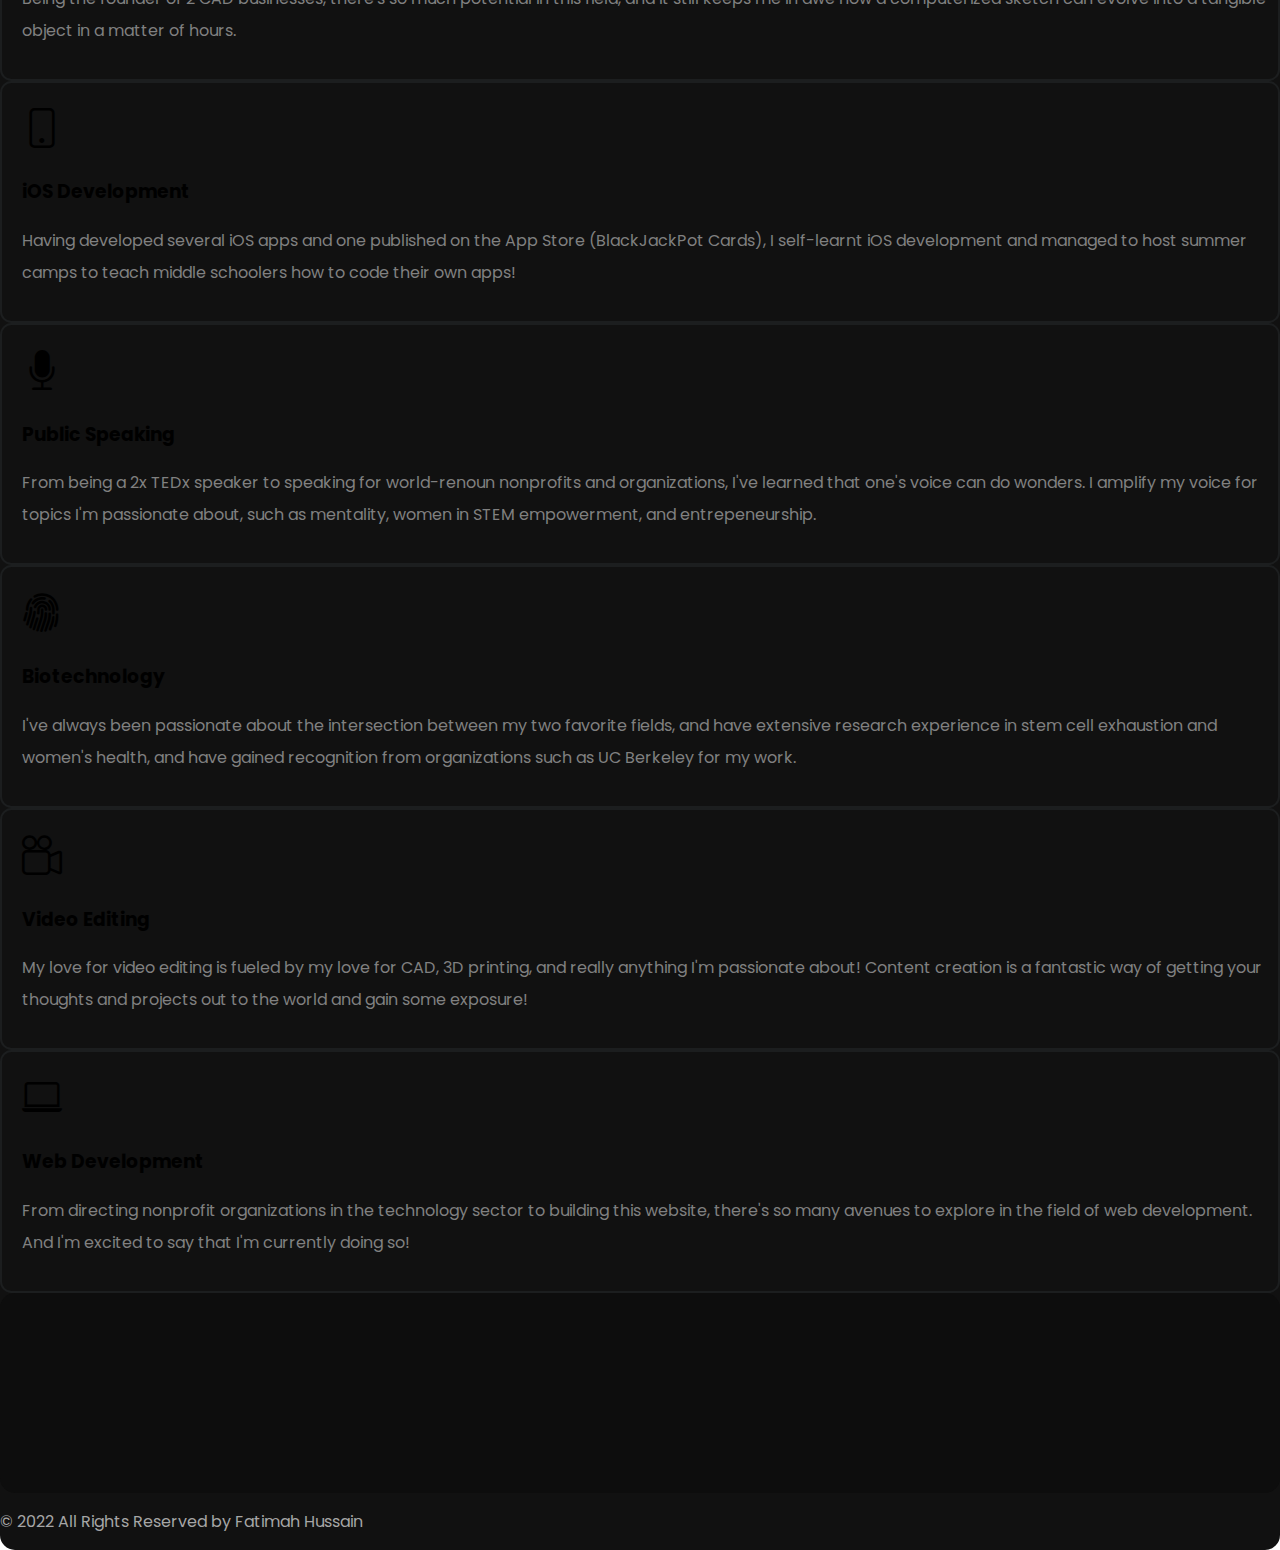
==== commit af49b5a2: "ur mom" ====
--- a/index.html
+++ b/index.html
@@ -20,7 +20,7 @@
 <body>
     <div class="portfolio">
         <div class="m-lg-5 d-none d-lg-block">
-            <img style="height: 5rem;" src="../images/logo.png" alt="">
+            <!-- <img style="height: 5rem;" src="../images/logo.png" alt=""> -->
 
         </div>
         <div class="bostami">
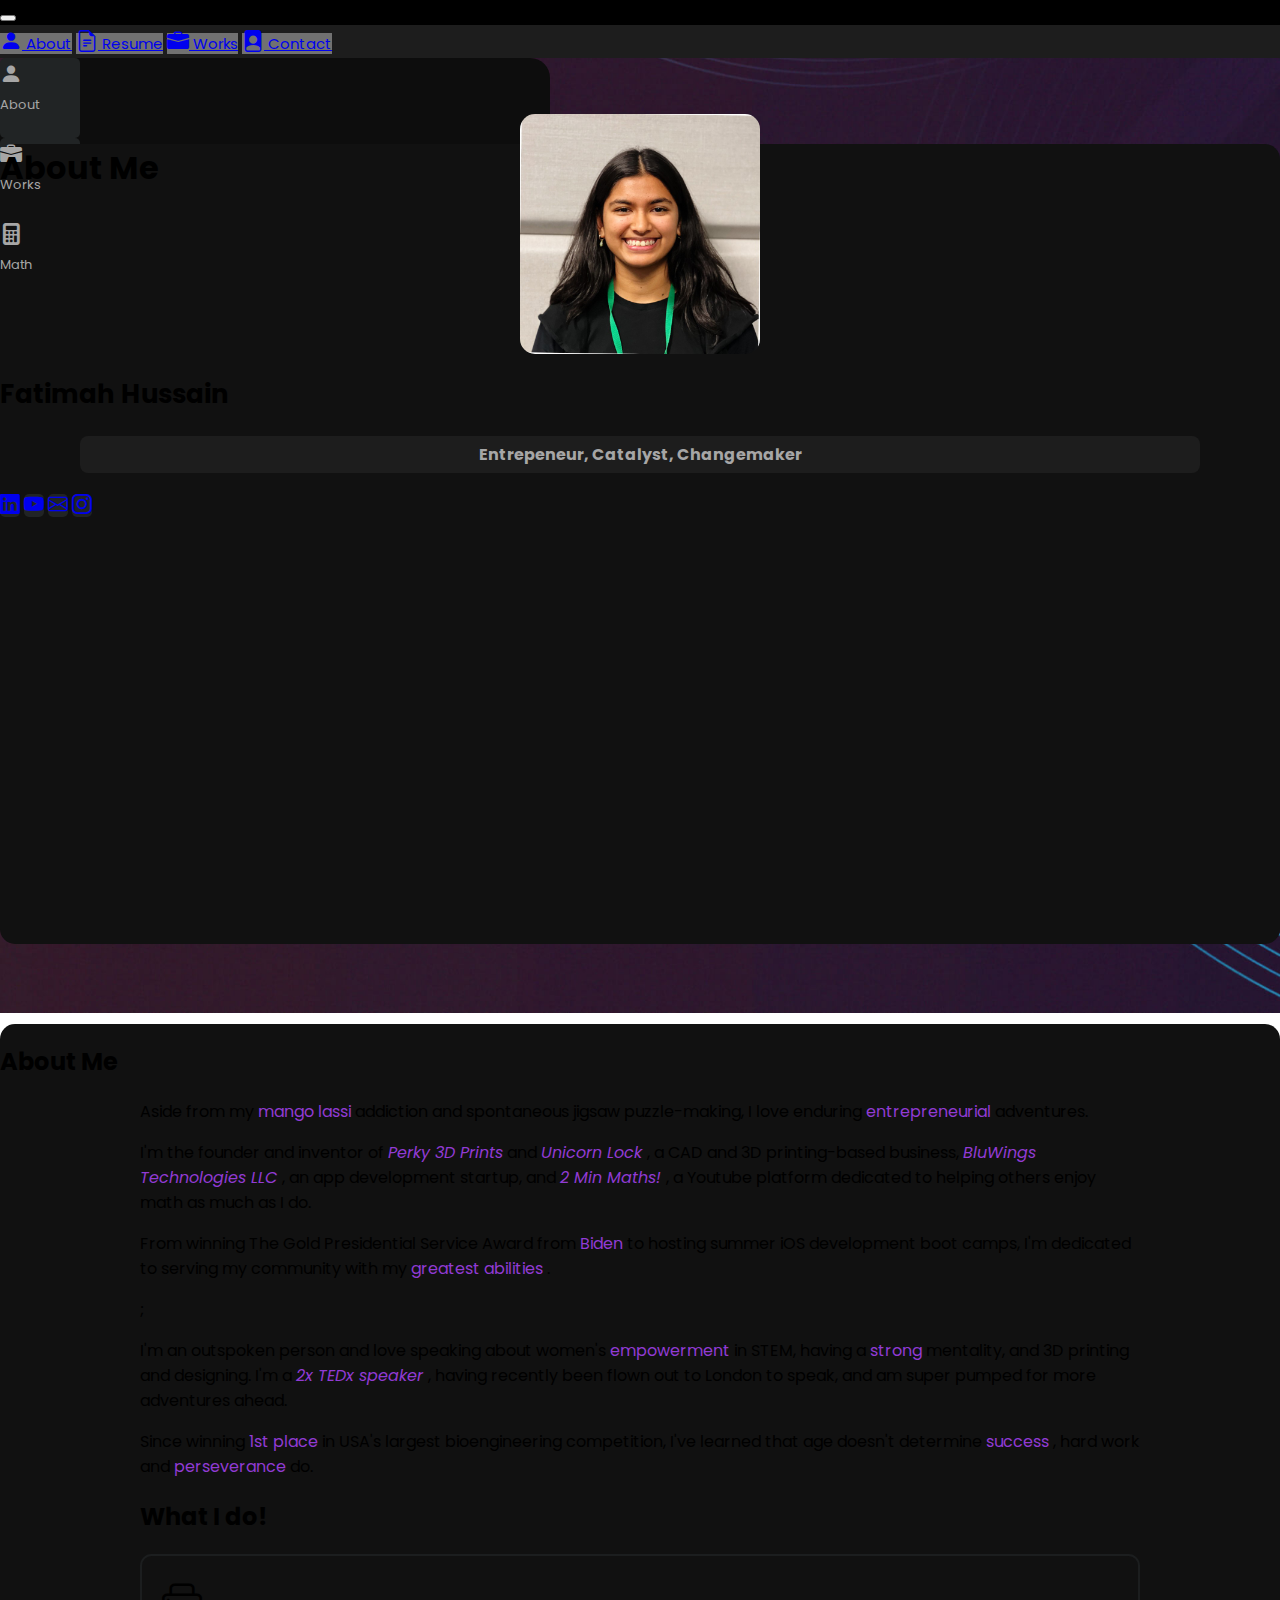
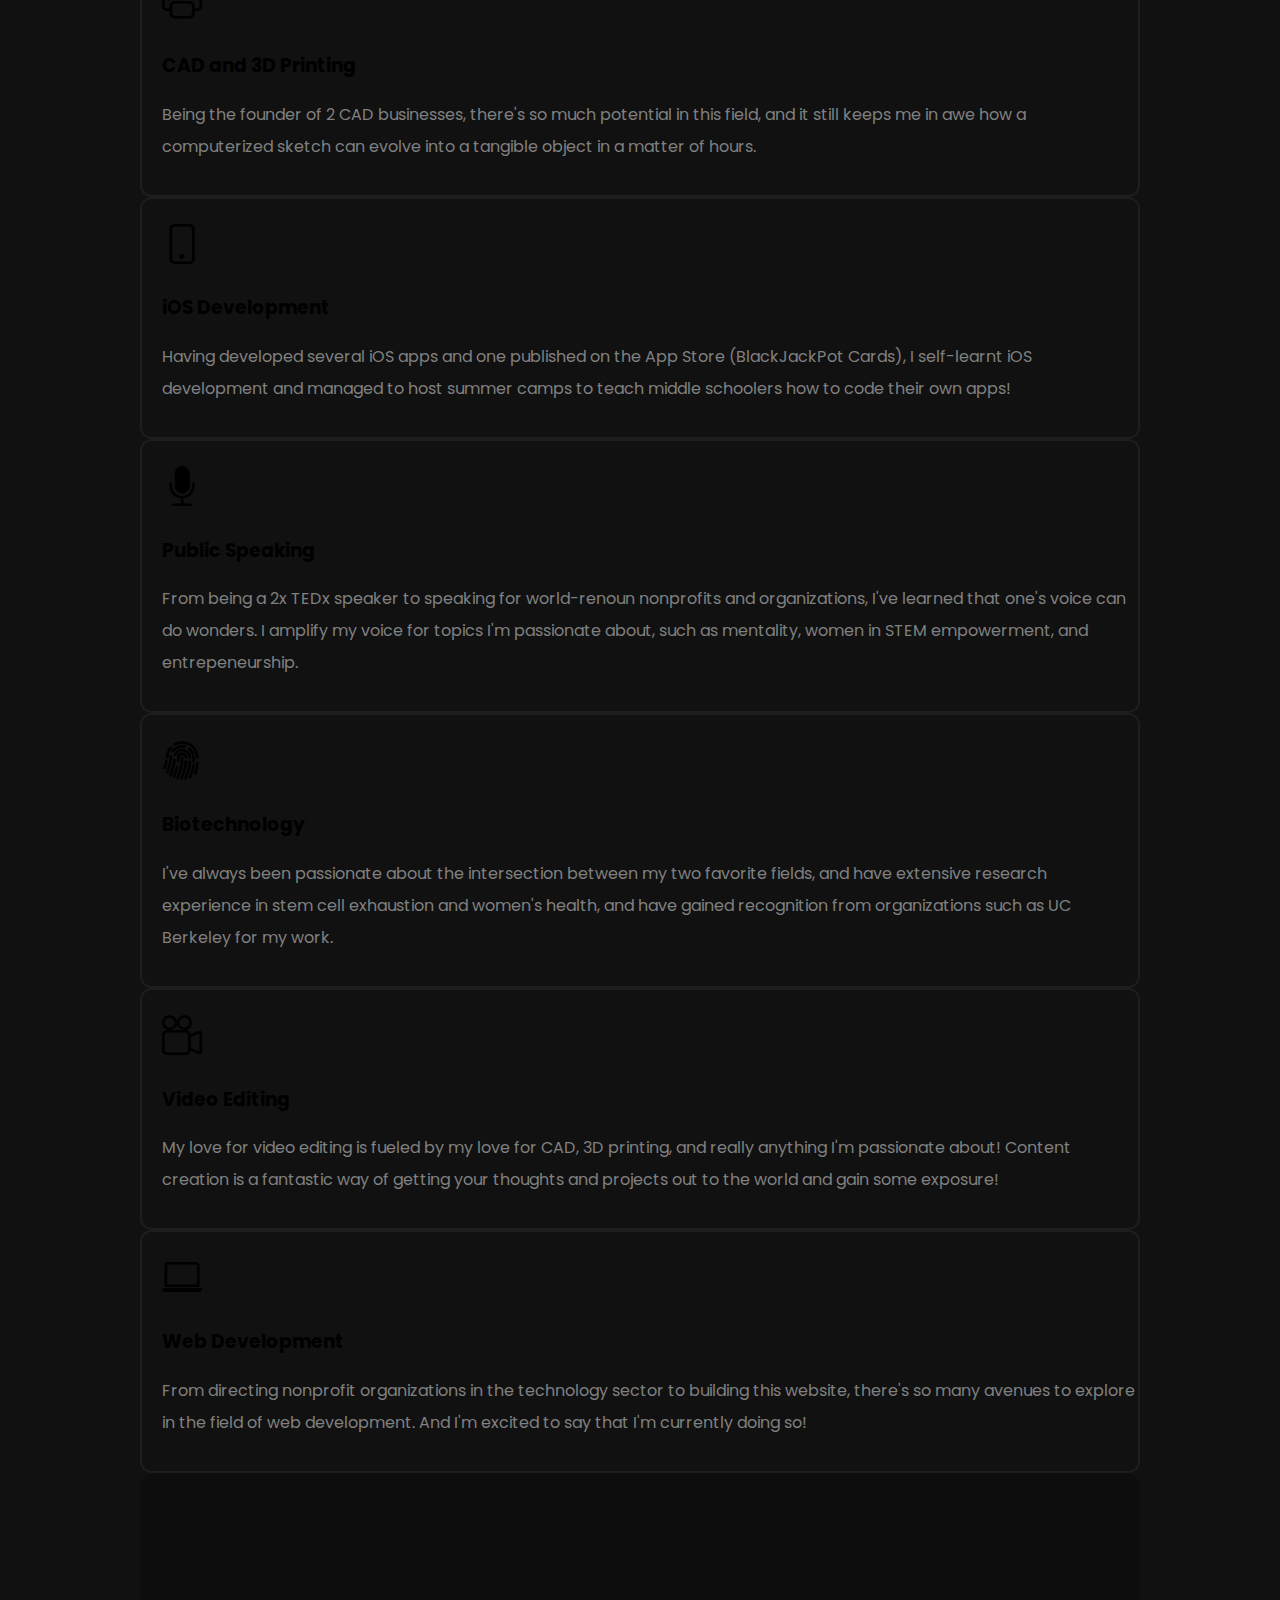
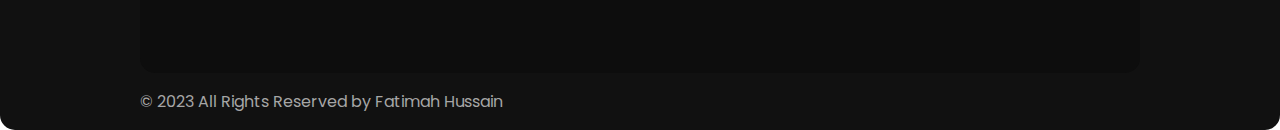
==== commit cffdca92: "enhanced bio and added browser logo" ====
--- a/index.html
+++ b/index.html
@@ -2,6 +2,8 @@
 <html lang="en">
 
 <head>
+    
+
     <meta charset="UTF-8">
     <meta http-equiv="X-UA-Compatible" content="IE=edge">
     <meta name="viewport" content="width=device-width, initial-scale=1.0">
@@ -14,7 +16,7 @@
     <link rel="preconnect" href="https://fonts.googleapis.com">
     <link rel="preconnect" href="https://fonts.gstatic.com" crossorigin>
     <link href="https://fonts.googleapis.com/css2?family=Poppins:wght@200;500&display=swap" rel="stylesheet">
-
+    <link rel="icon" href="/../images/h.png">
 </head>
 
 <body>
@@ -84,7 +86,7 @@
                             </div> -->
 
                             <div class="menu__link m-2 my-3 d-flex justify-content-center pt-3">
-                                <a href="https://www.youtube.com/c/2MinMaths/videos">
+                                <a href="https://www.youtube.com/c/2MinMaths/videos" target="_blank">
                                     <i class="bi bi-calculator-fill mx-2"></i> <br> Math
                                 </a>
                             </div>
@@ -176,17 +178,53 @@
 
                     <h2 class="d-lg-block d-none text-light m-5">About Me
                     </h2>
+
+                    <!-- Slideshow container -->
+<div class="slideshow-container">
+
+    <!-- Full-width images with number and caption text
+    <div class="mySlides fade">
+      <div class="numbertext">1 / 3</div>
+      <img src="../images/perky.png" style="width:100%">
+      <div class="text">Caption Text</div>
+    </div>
+  
+    <div class="mySlides fade">
+      <div class="numbertext">2 / 3</div>
+      <img src="../images/perky.png" style="width:100%">
+      <div class="text">Caption Two</div>
+    </div>
+  
+    <div class="mySlides fade">
+      <div class="numbertext">3 / 3</div>
+      <img src="../images/perky.png" style="width:100%">
+      <div class="text">Caption Three</div>
+    </div> -->
+  
+    <!-- Next and previous buttons -->
+    <!-- <a class="prev" onclick="plusSlides(-1)">&#10094;</a>
+    <a class="next" onclick="plusSlides(1)">&#10095;</a>
+  </div>
+  <br> -->
+  
+  <!-- The dots/circles -->
+  <!-- <div style="text-align:center">
+    <span class="dot" onclick="currentSlide(1)"></span>
+    <span class="dot" onclick="currentSlide(2)"></span>
+    <span class="dot" onclick="currentSlide(3)"></span>
+  </div> -->
+
                     <!-- <img style= "width: 70%; justify-content: center;" src="../images/main.jpeg">  -->
-                    <p class="d-lg-block d-none text-light mx-5">Aside from my mango lassi addiction and spontaneous jigsaw puzzle-making, I love enduring entrepreneurial adventures. 
+                    <p class="d-lg-block d-none text-light mx-5">Aside from my <span style="color: #913BD4;">mango lassi </span> addiction and spontaneous jigsaw puzzle-making, I love enduring <span style="color: #913BD4;">entrepreneurial</span> adventures. 
                         
                     </p>
-                    <p class="d-lg-block d-none text-light mx-5"> I'm the founder and inventor of Unicorn Lock, a CAD and 3D printing-based business, BluWings Technologies LLC, an app development startup, and 2 Min Maths!, a Youtube platform dedicated to helping others enjoy math as much as I do. </p>
+                    <p class="d-lg-block d-none text-light mx-5"> I'm the founder and inventor of <i style="color: #913BD4;">Perky 3D Prints</i> and <i style="color: #913BD4;">Unicorn Lock </i>, a CAD and 3D printing-based business, <i style="color: #913BD4;">BluWings Technologies LLC </i>, an app development startup, and <i style="color: #913BD4;">2 Min Maths! </i>, a Youtube platform dedicated to helping others enjoy math as much as I do. </p>
                     
-                    <p class="d-lg-block d-none text-light mx-5"> From winning The Gold Presidential Service Award from Biden to hosting summer iOS development boot camps, I'm dedicated to serving my community with my greatest abilities. </p>
+                    <p class="d-lg-block d-none text-light mx-5"> From winning The Gold Presidential Service Award from <span style="color: #913BD4;"> Biden </span> to hosting summer iOS development boot camps, I'm dedicated to serving my community with my <span style="color: #913BD4;"> greatest abilities </span>. </p>
+                    ;
+                    <p class="d-lg-block d-none text-light mx-5"> I'm an outspoken person and love speaking about women's <span style="color: #913BD4;"> empowerment </span> in STEM, having a <span style="color: #913BD4;"> strong </span> mentality, and 3D printing and designing. I'm a <i style="color: #913BD4;"> 2x TEDx speaker </i>, having recently been flown out to London to speak, and am super pumped for more adventures ahead. </p>
                     
-                    <p class="d-lg-block d-none text-light mx-5"> I'm an outspoken person and love speaking about women's empowerment in STEM, having a strong mentality, and 3D printing and designing. I'm a 2x TEDx speaker, having recently been flown out to London to speak, and am super pumped for more adventures ahead. </p>
-                    
-                    <p class="d-lg-block d-none text-light mx-5"> Since winning 1st place in USA's largest bioengineering competition, I've learned that age doesn't determine success, hard work and perseverance do.</p>
+                    <p class="d-lg-block d-none text-light mx-5"> Since winning <span style="color: #913BD4;"> 1st place </span> in USA's largest bioengineering competition, I've learned that age doesn't determine <span style="color: #913BD4;">success </span>, hard work and <span style="color: #913BD4;"> perseverance </span> do.</p>
 
                     <div class="container">
                         <h2 class="text-light mx-3 px-3 my-5">What I do!
@@ -307,7 +345,7 @@
                         </div>
                     </div>
                     <footer class=" d-flex justify-content-center py-3">
-                        <p>© 2022 All Rights Reserved by Fatimah Hussain</p>
+                        <p>© 2023 All Rights Reserved by Fatimah Hussain</p>
                     </footer>
                 </div>
 
@@ -331,6 +369,25 @@
 
         });
     </script>
+
+<!-- <script>
+    let slideIndex = 0;
+showSlides();
+
+function showSlides() {
+  let i;
+  let slides = document.getElementsByClassName("mySlides");
+  for (i = 0; i < slides.length; i++) {
+    slides[i].style.display = "none";
+  }
+  slideIndex++;
+  if (slideIndex > slides.length) {slideIndex = 1}
+  slides[slideIndex-1].style.display = "block";
+  setTimeout(showSlides, 2000); // Change image every 2 seconds
+}
+    </script> -->
+
+
 </body>
 
 </html>
--- a/styles/index.css
+++ b/styles/index.css
@@ -213,8 +213,98 @@
 body .portfolio .bostami__about .bostami__person__item .contact__items .location__icon {
   color: #FD7590;
 }
+
+* {box-sizing:border-box}
+
+/* Slideshow container */
+.slideshow-container {
+  max-width: 1000px;
+  position: relative;
+  margin: auto;
+}
+
+/* Hide the images by default */
+.mySlides {
+  display: none;
+}
+
+/* Next & previous buttons */
+.prev, .next {
+  cursor: pointer;
+  position: absolute;
+  top: 50%;
+  width: auto;
+  margin-top: -22px;
+  padding: 16px;
+  color: white;
+  font-weight: bold;
+  font-size: 18px;
+  transition: 0.6s ease;
+  border-radius: 0 3px 3px 0;
+  user-select: none;
+}
+
+/* Position the "next button" to the right */
+.next {
+  right: 0;
+  border-radius: 3px 0 0 3px;
+}
+
+/* On hover, add a black background color with a little bit see-through */
+.prev:hover, .next:hover {
+  background-color: rgba(0,0,0,0.8);
+}
+
+/* Caption text */
+.text {
+  color: #f2f2f2;
+  font-size: 15px;
+  padding: 8px 12px;
+  position: absolute;
+  bottom: 8px;
+  width: 100%;
+  text-align: center;
+}
+
+/* Number text (1/3 etc) */
+.numbertext {
+  color: #f2f2f2;
+  font-size: 12px;
+  padding: 8px 12px;
+  position: absolute;
+  top: 0;
+}
+
+/* The dots/bullets/indicators */
+.dot {
+  cursor: pointer;
+  height: 15px;
+  width: 15px;
+  margin: 0 2px;
+  background-color: #bbb;
+  border-radius: 50%;
+  display: inline-block;
+  transition: background-color 0.6s ease;
+}
+
+.active, .dot:hover {
+  background-color: #717171;
+}
+
+/* Fading animation */
+.fade {
+  animation-name: fade;
+  animation-duration: 1.5s;
+}
+
+@keyframes fade {
+  from {opacity: .4}
+  to {opacity: 1}
+}
+
 body .portfolio .bostami__about .bostami__person__item .line {
   height: 1px;
   width: 85%;
   background-color: #A6A6A6;
-}/*# sourceMappingURL=index.css.map */+}/*# sourceMappingURL=index.css.map */
+
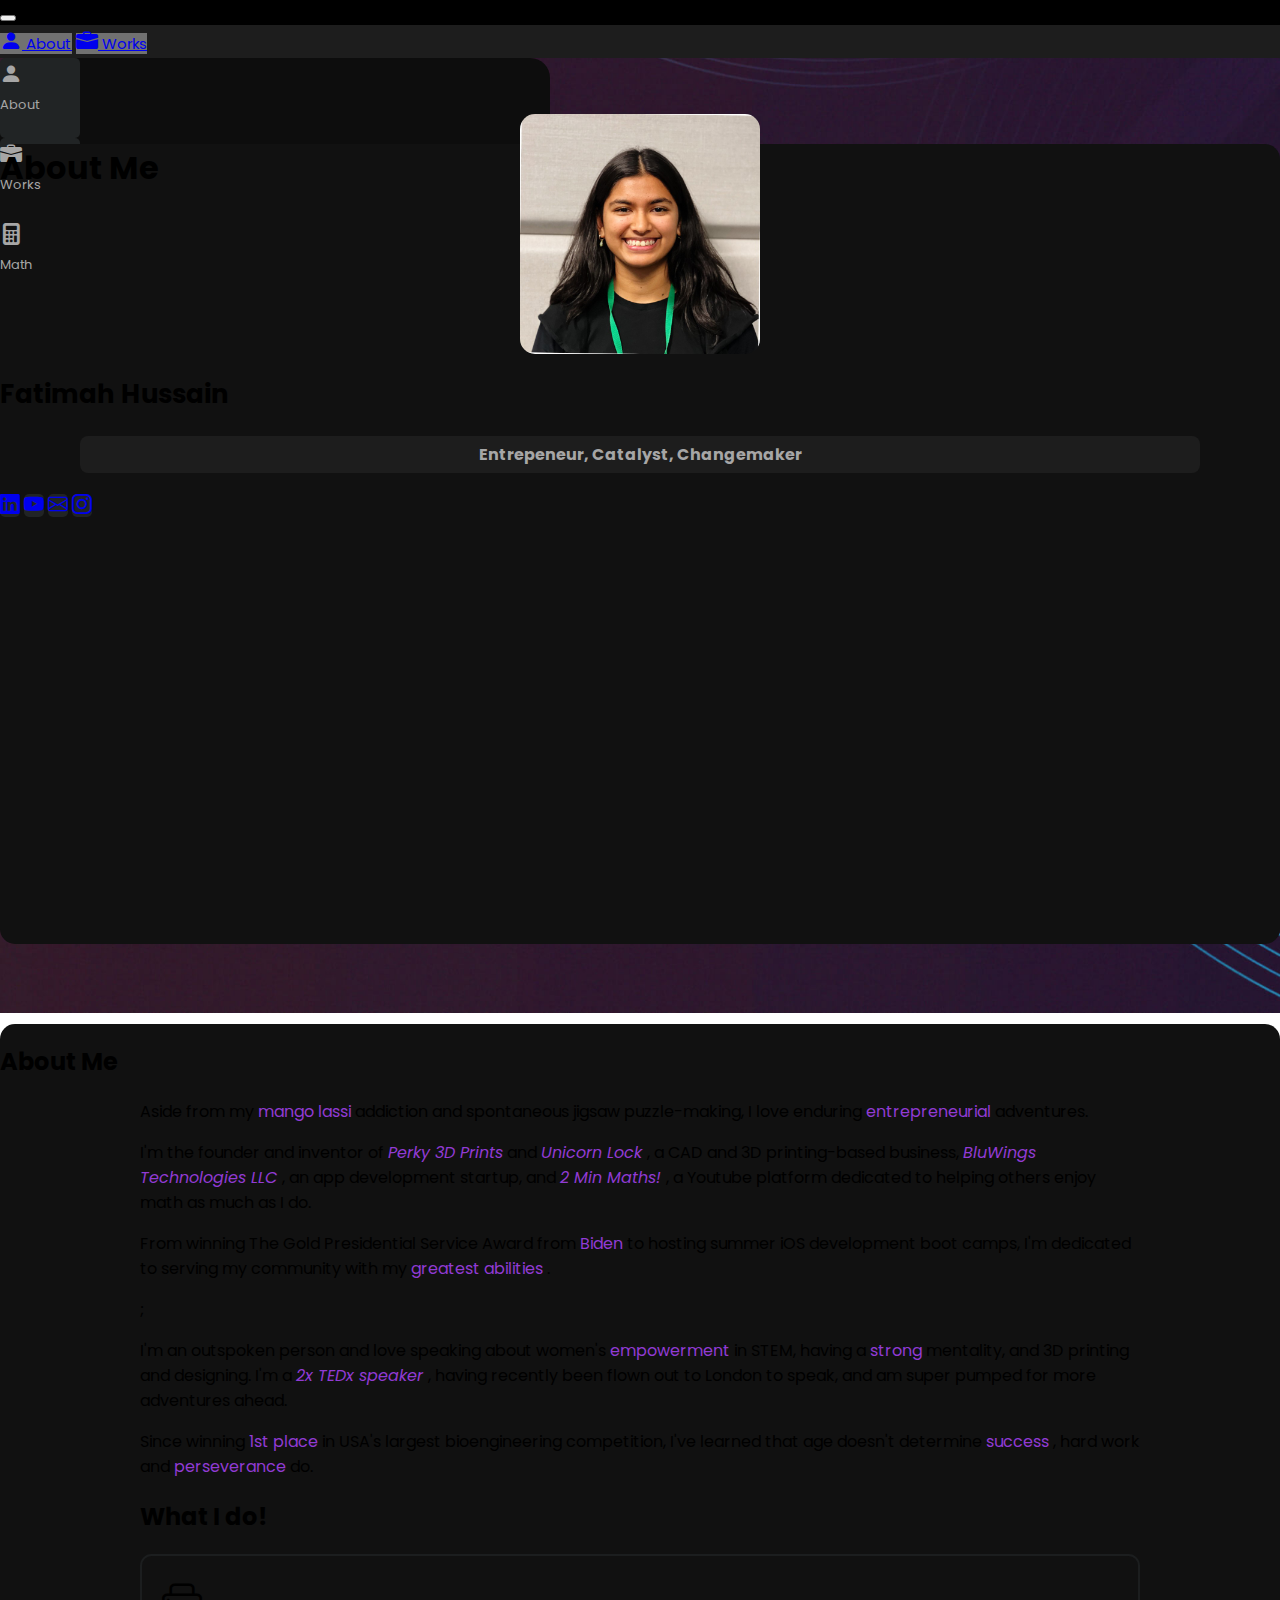
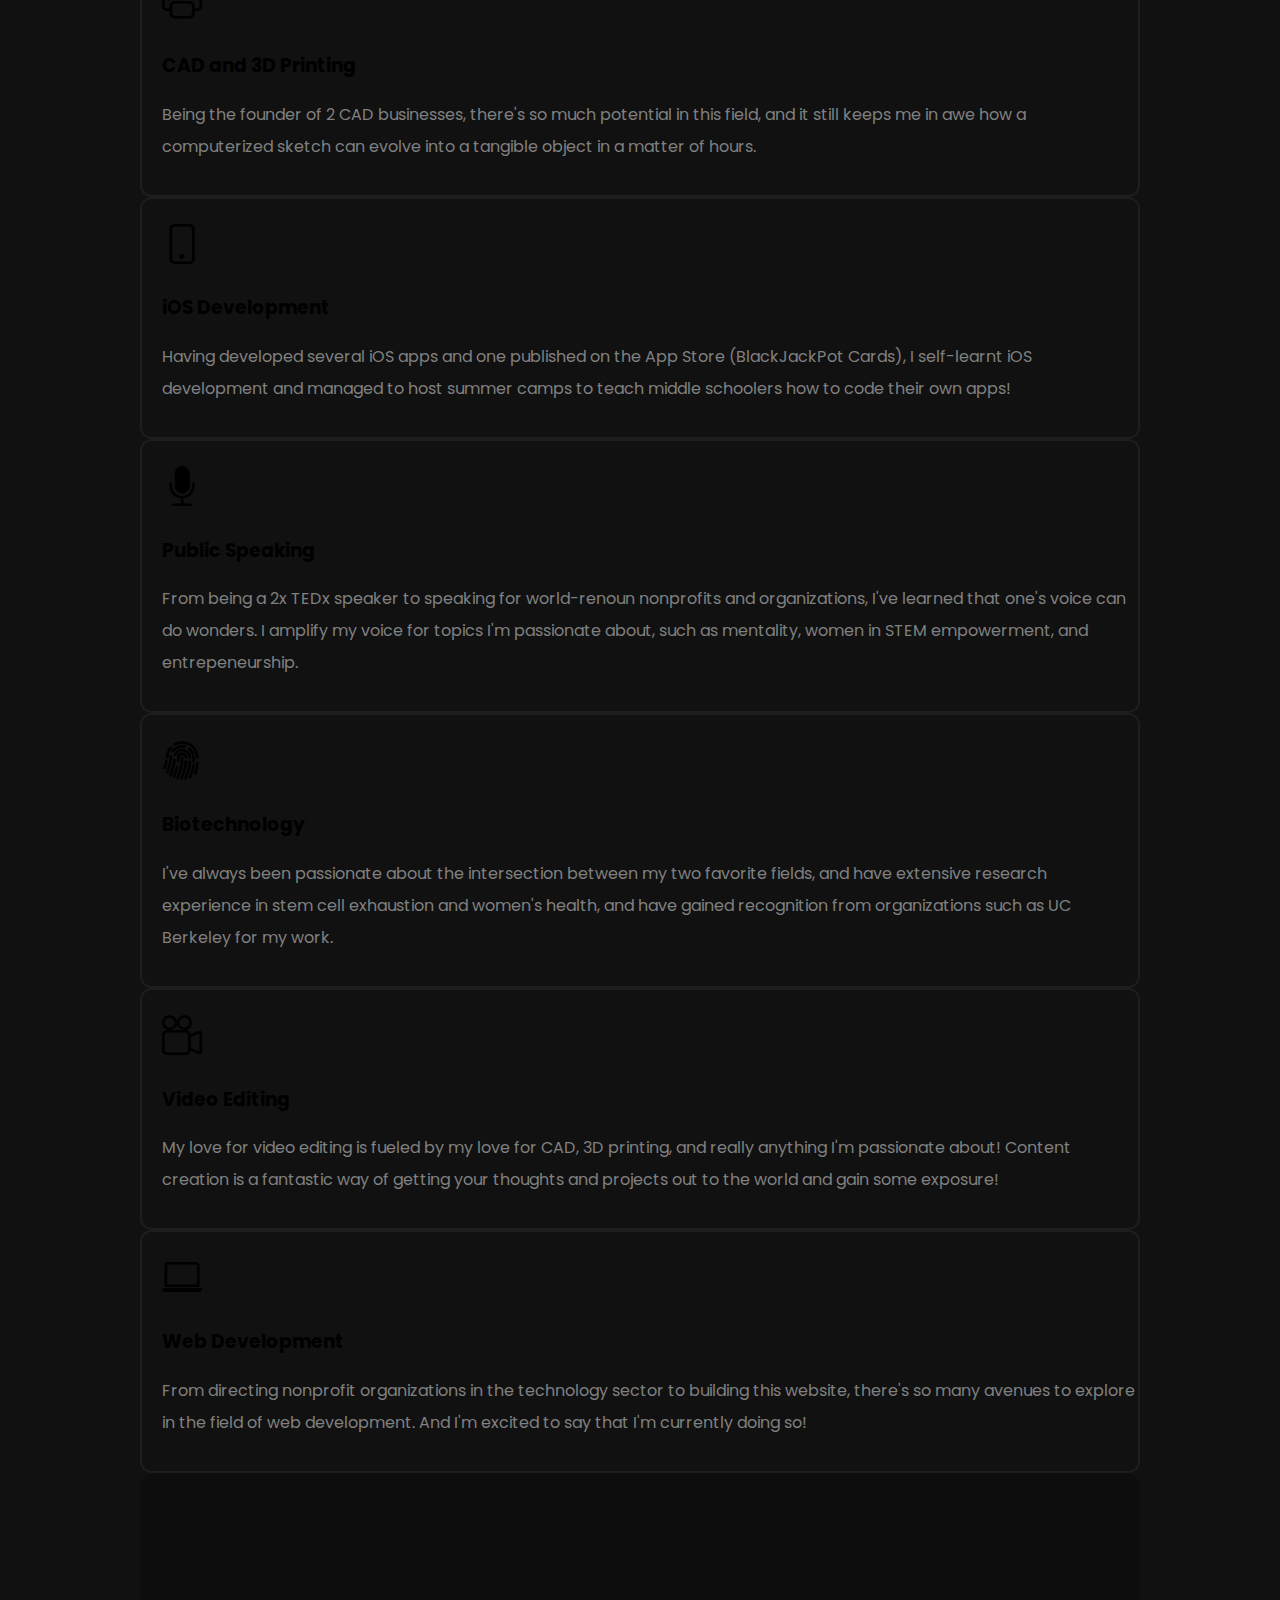
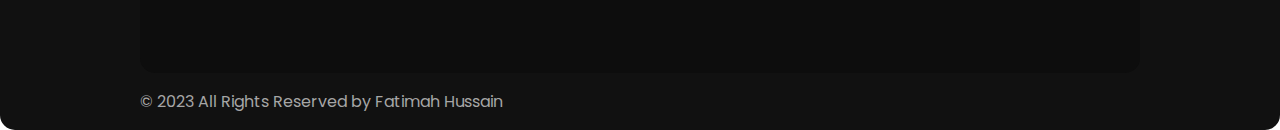
==== commit 3ed0f7ff: "remove resume tab:" ====
--- a/index.html
+++ b/index.html
@@ -38,9 +38,9 @@
                         <div class="navbar__links navbar-nav px-3">
                             <a class="nav-link active" aria-current="page" href="../index.html">
                                 <i class="bi bi-person-fill mx-1"></i> About</a>
-
+<!-- 
                             <a class="nav-link active" aria-current="page" href="../pages/resume.html">
-                                <i class="bi bi-file-earmark-text mx-1"></i> Resume</a>
+                                <i class="bi bi-file-earmark-text mx-1"></i> Resume</a> -->
 
                             <a class="nav-link active" aria-current="page" href="../pages/works.html">
                                 <i class="bi bi-briefcase-fill mx-1"></i> Works</a>
@@ -48,8 +48,8 @@
                             <a class="nav-link active" aria-current="page" href="../pages/blog.html">
                                 <i class="bi bi-postage mx-1"></i> Blogs</a> -->
 
-                            <a class="nav-link active" aria-current="page" href="../pages/contact.html">
-                                <i class="bi bi-file-person-fill mx-1"></i> Contact</a>
+                            <!-- <a class="nav-link active" aria-current="page" href="../pages/contact.html">
+                                <i class="bi bi-file-person-fill mx-1"></i> Contact</a> -->
                         </div>
                     </div>
                 </div>
@@ -122,10 +122,10 @@
                     <h3>Entrepeneur, Catalyst, Changemaker</h3>
 
                     <div class="sosial__link d-flex justify-content-center">
-                        <a class="py-1 px-2 m-1" href="linkedin.com/in/fatimah-hussain/"><i class="bi bi-linkedin"></i></a>
-                        <a class="py-1 px-2 m-1" href="https://www.youtube.com/c/2MinMaths/videos"><i class="bi bi-youtube "></i></a>
-                        <a class="py-1 px-2 m-1" href="fatimahandhussain@gmail.com"><i class="bi bi-envelope"></i></a>
-                        <a class=" py-1 px-2 m-1" href="https://instagram.com/@fxtimxhh"><i class="bi bi-instagram"></i></i></a>
+                        <a class="py-1 px-2 m-1" href="https://www.linkedin.com/in/fatimah-hussain/" target="_blank"><i class="bi bi-linkedin"></i></a>
+                        <a class="py-1 px-2 m-1" href="https://www.youtube.com/c/2MinMaths/videos" target="_blank"><i class="bi bi-youtube "></i></a>
+                        <a class="py-1 px-2 m-1" href="mailto:fatimahandhussain@gmail.com" target="_blank"><i class="bi bi-envelope"></i></a>
+                        <a class=" py-1 px-2 m-1" href="https://instagram.com/@fxtimxhh" target="_blank"><i class="bi bi-instagram"></i></i></a>
                     </div>
 
                     <!-- <div class="person__contact__items p-3 m-3">
